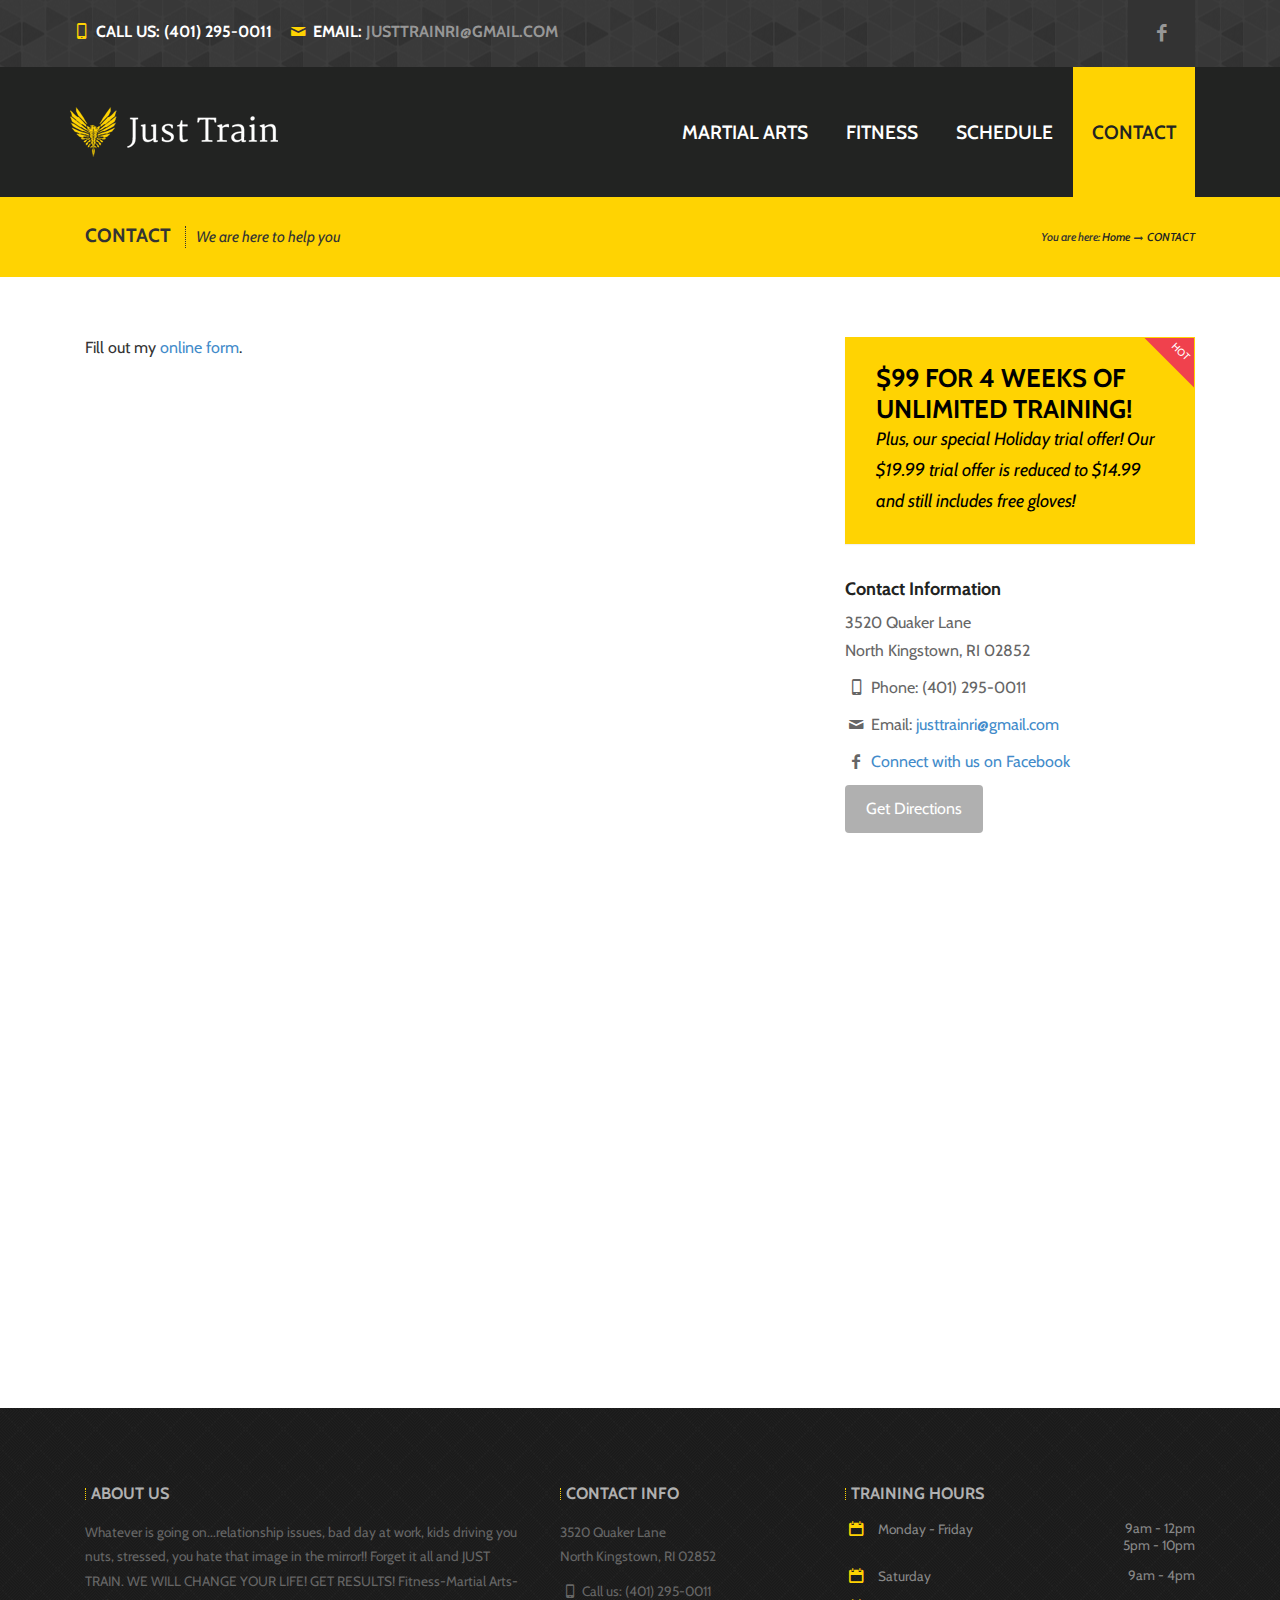
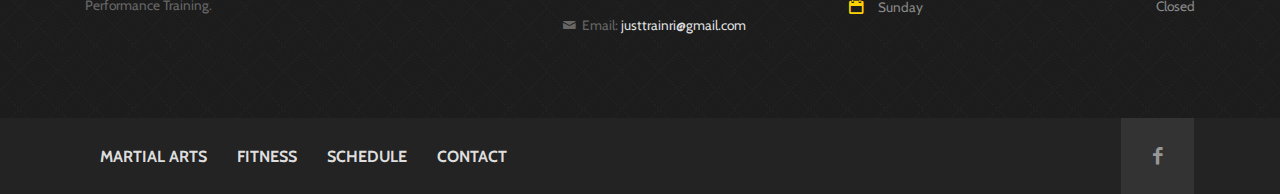
==== contact.html @ e399b59f "Initial static site" ====
<!DOCTYPE html>
<html>
<head>
	<!-- Define Charset -->
	<meta charset="utf-8">
	
	<!-- Page Title -->
	<title>Contact - Fitness Sport Center HTML</title>

	<!-- Responsive Metatag -->
	<meta name="viewport" content="width=device-width, initial-scale=1, maximum-scale=1" />
	   
	<!-- CSS -->
	<link rel="stylesheet" href="css/bootstrap.min.css"/>

    <!-- Adipoli -->
	<link rel="stylesheet" href="css/adipoli.css" />
    
    <!-- Font icons -->
    <link rel="stylesheet" href="css/fontello.css" >
    <!--[if IE 7]>
    <link rel="stylesheet" href="css/fontello-ie7.css" ><![endif]-->
		
	<link rel="stylesheet" href="css/styles.css" />
	<link rel="stylesheet" href="css/media-queries.css" />

	<!-- HTML5 shim, for IE6-8 support of HTML5 elements -->
	<!--[if lt IE 9]>
		<script src="http://html5shim.googlecode.com/svn/trunk/html5.js"></script>        
	<![endif]-->

	<!-- Media queries -->
	<!--[if lt IE 9]>
		<script src="http://css3-mediaqueries-js.googlecode.com/svn/trunk/css3-mediaqueries.js"></script>
	<![endif]-->
	
	<script>
	  (function(i,s,o,g,r,a,m){i['GoogleAnalyticsObject']=r;i[r]=i[r]||function(){
	  (i[r].q=i[r].q||[]).push(arguments)},i[r].l=1*new Date();a=s.createElement(o),
	  m=s.getElementsByTagName(o)[0];a.async=1;a.src=g;m.parentNode.insertBefore(a,m)
	  })(window,document,'script','//www.google-analytics.com/analytics.js','ga');
	
	  ga('create', 'UA-46651917-1', 'justtrainri.com');
	  ga('send', 'pageview');
	
	</script>
</head>

<body>
	<header>
		<!-- begin Top Bar -->
		<div class="topbar hidden-xs" >
		<div class="container">
			<div class="row">
				<div class="col-sm-10">
					<i class="icon-mobile"></i> Call us: (401) 295-0011 <i class="icon-mail"></i> Email: <a href="mailto:justtrainri@gmail.com">justtrainri@gmail.com</a>						
				</div>
				<div class="col-sm-2 hidden-xs">
					<ul class="social">
						<li><a href="https://www.facebook.com/justtrainri" class="facebook" target="_blank"><i class="icon-facebook"></i></a></li>
					</ul>
				</div>
			</div>

		</div>
		</div>
		<!-- end Top Bar -->

		<!-- begin NavBar -->
		<nav class="navbar" role="navigation">
		<div class="container">
			<!-- Brand and toggle get grouped for better mobile display -->
			<div class="navbar-header">
				<button type="button" class="navbar-toggle" data-toggle="collapse" data-target=".navbar-collapse">
					<span class="sr-only">Toggle navigation</span>
					<span class="icon-bar"></span>
					<span class="icon-bar"></span>
					<span class="icon-bar"></span>
				</button>
				<a class="navbar-brand" href="index.html"><img src="img/logo.png" alt="logo"></a>
			</div>

			<!-- Collect the nav links, forms, and other content for toggling -->
			<div class="collapse navbar-collapse navbar-ex1-collapse">
				<ul class="nav navbar-nav">
					<li><a href="martialarts.html">Martial Arts</a></li>
					<li><a href="fitness.html">Fitness</a></li>
					<!--
					<li class="dropdown">
						<a href="trainers.html" class="dropdown-toggle" data-toggle="dropdown">Trainers</a>
						<ul class="dropdown-menu">
							<li><a href="chris.html">Chris Thompson</a></li>
							<li><a href="william.html">William Schultz</a></li>
							<li><a href="neil.html">Neil Brzoza</a></li>                            
						</ul>
					</li>
					-->					
					<li><a href="schedule.html">Schedule</a></li>
					<li class="active"><a href="contact.html">Contact</a></li>
				</ul>
			</div><!-- /.navbar-collapse -->
		</div>
		</nav>
		<!-- end NavBar -->

		<!-- begin Sub Bar -->
		<div class="subbar" >
		
		<div class="container">
			<div class="row">
				<div class="col-sm-7 title">
					Contact <em>We are here to help you </em>
				</div>
				<div class="col-sm-5 hidden-xs breadcrumbs">
					You are here: <a href="index.html">Home</a> <i class="icon-right-thin"></i> <a href="contact.html">Contact</a>
				</div>
			</div>
		</div>
		
		
		</div>
		<!-- end Sub Bar -->
	</header>
	
	
	
	<section id="contacts">

		

		<div class="container">		
			<div class="row">
				<article>					
				
					<div class="col-sm-12 col-md-8" >
						<div id="wufoo-z1vzv9sv1nee15k">Fill out my <a href="https://justtrainri.wufoo.com/forms/z1vzv9sv1nee15k">online form</a>.</div>
						<script type="text/javascript">var z1vzv9sv1nee15k;(function(d, t) {
							var s = d.createElement(t), options = {
							'userName':'justtrainri', 
							'formHash':'z1vzv9sv1nee15k', 
							'autoResize':true,
							'height':'770',
							'async':true,
							'host':'wufoo.com',
							'header':'show', 
							'ssl':true};
							s.src = ('https:' == d.location.protocol ? 'https://' : 'http://') + 'wufoo.com/scripts/embed/form.js';
							s.onload = s.onreadystatechange = function() {
							var rs = this.readyState; if (rs) if (rs != 'complete') if (rs != 'loaded') return;
							try { z1vzv9sv1nee15k = new WufooForm();z1vzv9sv1nee15k.initialize(options);z1vzv9sv1nee15k.display(); } catch (e) {}};
							var scr = d.getElementsByTagName(t)[0], par = scr.parentNode; par.insertBefore(s, scr);
							})(document, 'script');
						</script>
				
					</div>
				
					<div class="col-sm-6 col-md-4 col-contact">
						<div class="panel panel-yellow">
						     <div class="panel-heading">
						     	$99 FOR 4 WEEKS OF UNLIMITED TRAINING!
						     	<span>Plus, our special Holiday trial offer! Our $19.99 trial offer is reduced to $14.99 and still includes free gloves!</span>
						     	<div class="corner">
						     		<div class="ribbon hot">Hot</div>
						     	</div>
						     </div>
						</div>
						
						<h4>Contact Information</h4>
						<p>3520 Quaker Lane<br />North Kingstown, RI 02852</p>
						<p><i class="icon-mobile"></i> Phone: (401) 295-0011</p>
						<p><i class="icon-mail"></i> Email: <a href="mailto:justtrainri@gmail.com">justtrainri@gmail.com</a></p>
						<p><i class="icon-facebook"></i> <a href="https://www.facebook.com/justtrainri" target="_blank">Connect with us on Facebook</a></p>
					
						<a class="btn" href="https://maps.google.com/maps?f=q&source=s_q&hl=en&geocode=&q=3520+Quaker+Lane,+North+Kingstown,+RI&aq=0&oq=3520+Quaker&sll=42.131758,-71.973146&sspn=0.316479,0.297318&vpsrc=0&ie=UTF8&hq=&hnear=3520+Quaker+Ln,+North+Kingstown,+Rhode+Island+02852&t=m&z=17" target="_blank">Get Directions</a>
					</div>				
					
				</article>
			</div>
		</div>
		
		<div id="map"></div>
	
	</section>

	
	<footer>
		
		<!-- begin middle Footer -->
		<div class="middlefoot">
		<div class="container">
			<div class="row">
				<div class="col-xs-12 col-sm-4 col-md-5 about">
					<h2>About Us</h2>
					<p>Whatever is going on...relationship issues, bad day at work, kids driving you nuts, stressed, you hate that image in the mirror!! Forget it all and JUST TRAIN. WE WILL CHANGE YOUR LIFE! GET RESULTS! Fitness-Martial Arts-Performance Training.</p>
				</div>
				<div class="col-xs-12 col-sm-4 col-md-3">
					<h2>Contact Info</h2>
					<p>3520 Quaker Lane <br>North Kingstown, RI 02852</p>
					<p><i class="icon-mobile"></i> Call us: (401) 295-0011</p>
					<p><i class="icon-mail"></i> Email: <a href="mailto:justtrainri@gmail.com">justtrainri@gmail.com</a></p>
				</div>
				<div class="col-xs-12 col-sm-4 col-md-4">
					<h2>Training Hours</h2>
					<ul>
						<li class="nomrg"><i class="icon-calendar"></i>Monday - Friday <span class="pull-right">9am - 12pm</span></li>
						<li><span class="pull-right">5pm - 10pm</span></li>
						<li><i class="icon-calendar"></i>Saturday <span class="pull-right">9am - 4pm</span></li>
						<li><i class="icon-calendar"></i>Sunday <span class="pull-right">Closed</span></li>
					</ul>
				</div>
			</div>

		</div>
		</div>
		<!-- end middle Footer -->

		<!-- begin bottom Footer -->
		<div class="bottomfoot">
		<div class="container">
			<div class="row">
				<div class="col-xs-12 col-sm-10 col-md-10">
					<ul class="nav navbar-nav">
					     <li><a href="martialarts.html">Martial Arts</a></li>
					     <li><a href="fitness.html">Fitness</a></li>					
					     <li><a href="schedule.html">Schedule</a></li>
					     <li><a href="contact.html">Contact</a></li>
					</ul>
				</div>
				<div class="col-xs-12 col-sm-2 col-md-2">
					<ul class="social">
						<li><a href="https://www.facebook.com/justtrainri" class="facebook" target="_blank"><i class="icon-facebook"></i></a></li>
					</ul>
				</div>
			</div>
		</div>
		</div>
		<!-- begin bottom Footer -->
	</footer>
	
    <a href="#" class="scrollup"><i class="icon-up-open"></i></a>      
    
    
	<!-- Javascript Files -->
    
		<!-- jQuery -->
		<script src="https://ajax.googleapis.com/ajax/libs/jquery/1.9.0/jquery.min.js"></script>
		<script>window.jQuery || document.write("<script src=\"js/jquery-1.9.1.min.js\">")</script>
        
        <!-- Respond.js media queries for IE8 -->
        <script src="js/respond.min.js"></script>
        
        <!-- Bootstrap-->
        <script src="js/bootstrap.min.js" ></script>
     
        <!-- Retina.js -->
        <script src="js/retina.js" ></script>
        
        <!-- Placeholder.js http://widgetulous.com/placeholderjs/ -->
        <script src="js/placeholder.js" ></script>
        <script>Placeholder.init();</script>
                        
        <!-- Gmaps -->
        <script src="http://maps.google.com/maps/api/js?sensor=true" ></script>
        <script src="js/gmaps.js" ></script>
            
        <!-- Custom site js-->
        <script src="js/script.js" ></script>
        
	<!-- End Javascript Files -->
    
    
    
</body>
</html>
---- css/fontello.css ----
@font-face {
  font-family: 'fontello';
  src: url('../font/fontello.eot?24671060');
  src: url('../font/fontello.eot?24671060#iefix') format('embedded-opentype'),
       url('../font/fontello.woff?24671060') format('woff'),
       url('../font/fontello.ttf?24671060') format('truetype'),
       url('../font/fontello.svg?24671060#fontello') format('svg');
  font-weight: normal;
  font-style: normal;
}
/* Chrome hack: SVG is rendered more smooth in Windozze. 100% magic, uncomment if you need it. */
/* Note, that will break hinting! In other OS-es font will be not as sharp as it could be */
/*
@media screen and (-webkit-min-device-pixel-ratio:0) {
  @font-face {
    font-family: 'fontello';
    src: url('../font/fontello.svg?24671060#fontello') format('svg');
  }
}
*/
 
 [class^="icon-"]:before, [class*=" icon-"]:before {
  font-family: "fontello";
  font-style: normal;
  font-weight: normal;
  speak: none;
 
  display: inline-block;
  text-decoration: inherit;
  width: 1em;
  margin-right: .2em;
  text-align: center;
  /* opacity: .8; */
 
  /* For safety - reset parent styles, that can break glyph codes*/
  font-variant: normal;
  text-transform: none;
     
  /* fix buttons height, for twitter bootstrap */
  line-height: 1em;
 
  /* Animation center compensation - margins should be symmetric */
  /* remove if not needed */
  margin-left: .2em;
 
  /* you can be more comfortable with increased icons size */
  /* font-size: 120%; */
 
  /* Uncomment for 3D effect */
  /* text-shadow: 1px 1px 1px rgba(127, 127, 127, 0.3); */
}
 
.icon-plus:before { content: '\e816'; } /* '' */
.icon-minus:before { content: '\e819'; } /* '' */
.icon-info:before { content: '\e81e'; } /* '' */
.icon-left-thin:before { content: '\e88c'; } /* '' */
.icon-up-thin:before { content: '\e88e'; } /* '' */
.icon-right-thin:before { content: '\e88d'; } /* '' */
.icon-down-thin:before { content: '\e88b'; } /* '' */
.icon-level-up:before { content: '\e893'; } /* '' */
.icon-level-down:before { content: '\e892'; } /* '' */
.icon-switch:before { content: '\e896'; } /* '' */
.icon-infinity:before { content: '\e8cb'; } /* '' */
.icon-plus-squared:before { content: '\e818'; } /* '' */
.icon-minus-squared:before { content: '\e81b'; } /* '' */
.icon-home:before { content: '\e821'; } /* '' */
.icon-keyboard:before { content: '\e83a'; } /* '' */
.icon-erase:before { content: '\e90a'; } /* '' */
.icon-pause:before { content: '\e89f'; } /* '' */
.icon-fast-forward:before { content: '\e89c'; } /* '' */
.icon-fast-backward:before { content: '\e89d'; } /* '' */
.icon-to-end:before { content: '\e89a'; } /* '' */
.icon-to-start:before { content: '\e89b'; } /* '' */
.icon-hourglass:before { content: '\e862'; } /* '' */
.icon-stop:before { content: '\e898'; } /* '' */
.icon-up-dir:before { content: '\e886'; } /* '' */
.icon-play:before { content: '\e897'; } /* '' */
.icon-right-dir:before { content: '\e885'; } /* '' */
.icon-down-dir:before { content: '\e883'; } /* '' */
.icon-left-dir:before { content: '\e884'; } /* '' */
.icon-adjust:before { content: '\e867'; } /* '' */
.icon-cloud:before { content: '\e8ef'; } /* '' */
.icon-star:before { content: '\e808'; } /* '' */
.icon-star-empty:before { content: '\e809'; } /* '' */
.icon-cup:before { content: '\e846'; } /* '' */
.icon-menu:before { content: '\e811'; } /* '' */
.icon-moon:before { content: '\e8ac'; } /* '' */
.icon-heart-empty:before { content: '\e807'; } /* '' */
.icon-heart:before { content: '\e806'; } /* '' */
.icon-note:before { content: '\e800'; } /* '' */
.icon-note-beamed:before { content: '\e801'; } /* '' */
.icon-layout:before { content: '\e810'; } /* '' */
.icon-flag:before { content: '\e82a'; } /* '' */
.icon-tools:before { content: '\e856'; } /* '' */
.icon-cog:before { content: '\e855'; } /* '' */
.icon-attention:before { content: '\e83e'; } /* '' */
.icon-flash:before { content: '\e8a1'; } /* '' */
.icon-record:before { content: '\e899'; } /* '' */
.icon-cloud-thunder:before { content: '\e8d4'; } /* '' */
.icon-tape:before { content: '\e8a2'; } /* '' */
.icon-flight:before { content: '\e8af'; } /* '' */
.icon-mail:before { content: '\e805'; } /* '' */
.icon-pencil:before { content: '\e836'; } /* '' */
.icon-feather:before { content: '\e837'; } /* '' */
.icon-check:before { content: '\e812'; } /* '' */
.icon-cancel:before { content: '\e813'; } /* '' */
.icon-cancel-circled:before { content: '\e814'; } /* '' */
.icon-cancel-squared:before { content: '\e815'; } /* '' */
.icon-help:before { content: '\e81c'; } /* '' */
.icon-quote:before { content: '\e833'; } /* '' */
.icon-plus-circled:before { content: '\e817'; } /* '' */
.icon-minus-circled:before { content: '\e81a'; } /* '' */
.icon-right:before { content: '\e881'; } /* '' */
.icon-direction:before { content: '\e844'; } /* '' */
.icon-forward:before { content: '\e832'; } /* '' */
.icon-ccw:before { content: '\e88f'; } /* '' */
.icon-cw:before { content: '\e890'; } /* '' */
.icon-left:before { content: '\e880'; } /* '' */
.icon-up:before { content: '\e882'; } /* '' */
.icon-down:before { content: '\e87f'; } /* '' */
.icon-list-add:before { content: '\e8e0'; } /* '' */
.icon-list:before { content: '\e8e1'; } /* '' */
.icon-left-bold:before { content: '\e888'; } /* '' */
.icon-right-bold:before { content: '\e889'; } /* '' */
.icon-up-bold:before { content: '\e88a'; } /* '' */
.icon-down-bold:before { content: '\e887'; } /* '' */
.icon-user-add:before { content: '\e80c'; } /* '' */
.icon-help-circled:before { content: '\e81d'; } /* '' */
.icon-info-circled:before { content: '\e81f'; } /* '' */
.icon-eye:before { content: '\e826'; } /* '' */
.icon-tag:before { content: '\e827'; } /* '' */
.icon-upload-cloud:before { content: '\e82f'; } /* '' */
.icon-reply:before { content: '\e830'; } /* '' */
.icon-reply-all:before { content: '\e831'; } /* '' */
.icon-code:before { content: '\e834'; } /* '' */
.icon-export:before { content: '\e835'; } /* '' */
.icon-print:before { content: '\e838'; } /* '' */
.icon-retweet:before { content: '\e839'; } /* '' */
.icon-comment:before { content: '\e83b'; } /* '' */
.icon-chat:before { content: '\e83c'; } /* '' */
.icon-vcard:before { content: '\e840'; } /* '' */
.icon-address:before { content: '\e841'; } /* '' */
.icon-location:before { content: '\e842'; } /* '' */
.icon-map:before { content: '\e843'; } /* '' */
.icon-compass:before { content: '\e845'; } /* '' */
.icon-trash:before { content: '\e847'; } /* '' */
.icon-doc:before { content: '\e848'; } /* '' */
.icon-doc-text-inv:before { content: '\e84c'; } /* '' */
.icon-docs:before { content: '\e849'; } /* '' */
.icon-doc-landscape:before { content: '\e84a'; } /* '' */
.icon-archive:before { content: '\e851'; } /* '' */
.icon-rss:before { content: '\e854'; } /* '' */
.icon-share:before { content: '\e857'; } /* '' */
.icon-basket:before { content: '\e859'; } /* '' */
.icon-shareable:before { content: '\e858'; } /* '' */
.icon-login:before { content: '\e85c'; } /* '' */
.icon-logout:before { content: '\e85d'; } /* '' */
.icon-volume:before { content: '\e863'; } /* '' */
.icon-resize-full:before { content: '\e869'; } /* '' */
.icon-resize-small:before { content: '\e86a'; } /* '' */
.icon-popup:before { content: '\e86b'; } /* '' */
.icon-publish:before { content: '\e86c'; } /* '' */
.icon-window:before { content: '\e86d'; } /* '' */
.icon-arrow-combo:before { content: '\e86e'; } /* '' */
.icon-chart-pie:before { content: '\e90e'; } /* '' */
.icon-language:before { content: '\e8b0'; } /* '' */
.icon-air:before { content: '\e8d7'; } /* '' */
.icon-database:before { content: '\e8f6'; } /* '' */
.icon-drive:before { content: '\e8c8'; } /* '' */
.icon-bucket:before { content: '\e8e8'; } /* '' */
.icon-thermometer:before { content: '\e8cc'; } /* '' */
.icon-down-circled:before { content: '\e86f'; } /* '' */
.icon-left-circled:before { content: '\e870'; } /* '' */
.icon-right-circled:before { content: '\e871'; } /* '' */
.icon-up-circled:before { content: '\e872'; } /* '' */
.icon-down-open:before { content: '\e873'; } /* '' */
.icon-left-open:before { content: '\e874'; } /* '' */
.icon-right-open:before { content: '\e875'; } /* '' */
.icon-up-open:before { content: '\e876'; } /* '' */
.icon-down-open-mini:before { content: '\e877'; } /* '' */
.icon-left-open-mini:before { content: '\e878'; } /* '' */
.icon-right-open-mini:before { content: '\e879'; } /* '' */
.icon-up-open-mini:before { content: '\e87a'; } /* '' */
.icon-down-open-big:before { content: '\e87b'; } /* '' */
.icon-left-open-big:before { content: '\e87c'; } /* '' */
.icon-right-open-big:before { content: '\e87d'; } /* '' */
.icon-up-open-big:before { content: '\e87e'; } /* '' */
.icon-progress-0:before { content: '\e89e'; } /* '' */
.icon-progress-1:before { content: '\e8a0'; } /* '' */
.icon-progress-2:before { content: '\e8ad'; } /* '' */
.icon-progress-3:before { content: '\e8ae'; } /* '' */
.icon-back-in-time:before { content: '\e8ec'; } /* '' */
.icon-network:before { content: '\e8eb'; } /* '' */
.icon-inbox:before { content: '\e8ed'; } /* '' */
.icon-install:before { content: '\e90f'; } /* '' */
.icon-lifebuoy:before { content: '\e8df'; } /* '' */
.icon-mouse:before { content: '\e8db'; } /* '' */
.icon-dot:before { content: '\e8c1'; } /* '' */
.icon-dot-2:before { content: '\e8ff'; } /* '' */
.icon-dot-3:before { content: '\e901'; } /* '' */
.icon-suitcase:before { content: '\e8bf'; } /* '' */
.icon-flow-cascade:before { content: '\e8f4'; } /* '' */
.icon-flow-branch:before { content: '\e8d2'; } /* '' */
.icon-flow-tree:before { content: '\e917'; } /* '' */
.icon-flow-line:before { content: '\e918'; } /* '' */
.icon-flow-parallel:before { content: '\e8a3'; } /* '' */
.icon-brush:before { content: '\e906'; } /* '' */
.icon-paper-plane:before { content: '\e8b9'; } /* '' */
.icon-magnet:before { content: '\e8c9'; } /* '' */
.icon-traffic-cone:before { content: '\e8b7'; } /* '' */
.icon-cc:before { content: '\e8dd'; } /* '' */
.icon-cc-by:before { content: '\e8d6'; } /* '' */
.icon-cc-nc:before { content: '\e8bd'; } /* '' */
.icon-cc-nc-eu:before { content: '\e8f7'; } /* '' */
.icon-cc-nc-jp:before { content: '\e8fd'; } /* '' */
.icon-cc-sa:before { content: '\e8c3'; } /* '' */
.icon-cc-nd:before { content: '\e8ea'; } /* '' */
.icon-cc-pd:before { content: '\e8c7'; } /* '' */
.icon-cc-zero:before { content: '\e8f5'; } /* '' */
.icon-cc-share:before { content: '\e909'; } /* '' */
.icon-cc-remix:before { content: '\e8cd'; } /* '' */
.icon-github:before { content: '\e8ee'; } /* '' */
.icon-github-circled:before { content: '\e8d1'; } /* '' */
.icon-flickr:before { content: '\e8f3'; } /* '' */
.icon-flickr-circled:before { content: '\e916'; } /* '' */
.icon-vimeo:before { content: '\e919'; } /* '' */
.icon-vimeo-circled:before { content: '\e8a4'; } /* '' */
.icon-twitter:before { content: '\e8a9'; } /* '' */
.icon-twitter-circled:before { content: '\e8b1'; } /* '' */
.icon-facebook:before { content: '\e8b6'; } /* '' */
.icon-facebook-circled:before { content: '\e8d5'; } /* '' */
.icon-facebook-squared:before { content: '\e8bc'; } /* '' */
.icon-gplus:before { content: '\e8f9'; } /* '' */
.icon-gplus-circled:before { content: '\e8fa'; } /* '' */
.icon-pinterest:before { content: '\e8fc'; } /* '' */
.icon-pinterest-circled:before { content: '\e8c4'; } /* '' */
.icon-tumblr:before { content: '\e8c6'; } /* '' */
.icon-tumblr-circled:before { content: '\e902'; } /* '' */
.icon-linkedin:before { content: '\e905'; } /* '' */
.icon-linkedin-circled:before { content: '\e908'; } /* '' */
.icon-dribbble:before { content: '\e8ce'; } /* '' */
.icon-dribbble-circled:before { content: '\e8d0'; } /* '' */
.icon-stumbleupon:before { content: '\e90d'; } /* '' */
.icon-stumbleupon-circled:before { content: '\e912'; } /* '' */
.icon-lastfm:before { content: '\e915'; } /* '' */
.icon-lastfm-circled:before { content: '\e91a'; } /* '' */
.icon-rdio:before { content: '\e8a5'; } /* '' */
.icon-rdio-circled:before { content: '\e8a8'; } /* '' */
.icon-spotify:before { content: '\e8b2'; } /* '' */
.icon-spotify-circled:before { content: '\e8b5'; } /* '' */
.icon-qq:before { content: '\e8bb'; } /* '' */
.icon-instagram:before { content: '\e8e4'; } /* '' */
.icon-dropbox:before { content: '\e8f8'; } /* '' */
.icon-evernote:before { content: '\e8fb'; } /* '' */
.icon-flattr:before { content: '\e8e6'; } /* '' */
.icon-skype:before { content: '\e8c5'; } /* '' */
.icon-skype-circled:before { content: '\e8e7'; } /* '' */
.icon-renren:before { content: '\e903'; } /* '' */
.icon-sina-weibo:before { content: '\e904'; } /* '' */
.icon-paypal:before { content: '\e8e9'; } /* '' */
.icon-picasa:before { content: '\e8cf'; } /* '' */
.icon-soundcloud:before { content: '\e8f0'; } /* '' */
.icon-mixi:before { content: '\e90c'; } /* '' */
.icon-behance:before { content: '\e913'; } /* '' */
.icon-google-circles:before { content: '\e914'; } /* '' */
.icon-vkontakte:before { content: '\e8f1'; } /* '' */
.icon-smashing:before { content: '\e8a6'; } /* '' */
.icon-db-shape:before { content: '\e8b3'; } /* '' */
.icon-sweden:before { content: '\e8a7'; } /* '' */
.icon-logo-db:before { content: '\e8b4'; } /* '' */
.icon-picture:before { content: '\e80e'; } /* '' */
.icon-globe:before { content: '\e910'; } /* '' */
.icon-leaf:before { content: '\e8e3'; } /* '' */
.icon-graduation-cap:before { content: '\e8ab'; } /* '' */
.icon-mic:before { content: '\e85e'; } /* '' */
.icon-palette:before { content: '\e8e2'; } /* '' */
.icon-ticket:before { content: '\e8b8'; } /* '' */
.icon-video:before { content: '\e80d'; } /* '' */
.icon-target:before { content: '\e8ba'; } /* '' */
.icon-music:before { content: '\e802'; } /* '' */
.icon-trophy:before { content: '\e8d9'; } /* '' */
.icon-thumbs-up:before { content: '\e82b'; } /* '' */
.icon-thumbs-down:before { content: '\e82c'; } /* '' */
.icon-bag:before { content: '\e85a'; } /* '' */
.icon-user:before { content: '\e80a'; } /* '' */
.icon-users:before { content: '\e80b'; } /* '' */
.icon-lamp:before { content: '\e864'; } /* '' */
.icon-alert:before { content: '\e83f'; } /* '' */
.icon-water:before { content: '\e8de'; } /* '' */
.icon-droplet:before { content: '\e8dc'; } /* '' */
.icon-credit-card:before { content: '\e8be'; } /* '' */
.icon-monitor:before { content: '\e900'; } /* '' */
.icon-briefcase:before { content: '\e8d8'; } /* '' */
.icon-floppy:before { content: '\e8e5'; } /* '' */
.icon-cd:before { content: '\e8ca'; } /* '' */
.icon-folder:before { content: '\e850'; } /* '' */
.icon-doc-text:before { content: '\e84b'; } /* '' */
.icon-calendar:before { content: '\e85b'; } /* '' */
.icon-chart-line:before { content: '\e911'; } /* '' */
.icon-chart-bar:before { content: '\e8d3'; } /* '' */
.icon-clipboard:before { content: '\e8c2'; } /* '' */
.icon-attach:before { content: '\e823'; } /* '' */
.icon-bookmarks:before { content: '\e829'; } /* '' */
.icon-book:before { content: '\e84f'; } /* '' */
.icon-book-open:before { content: '\e84e'; } /* '' */
.icon-phone:before { content: '\e853'; } /* '' */
.icon-megaphone:before { content: '\e8fe'; } /* '' */
.icon-upload:before { content: '\e82e'; } /* '' */
.icon-download:before { content: '\e82d'; } /* '' */
.icon-box:before { content: '\e852'; } /* '' */
.icon-newspaper:before { content: '\e84d'; } /* '' */
.icon-mobile:before { content: '\e907'; } /* '' */
.icon-signal:before { content: '\e8da'; } /* '' */
.icon-camera:before { content: '\e80f'; } /* '' */
.icon-shuffle:before { content: '\e894'; } /* '' */
.icon-loop:before { content: '\e895'; } /* '' */
.icon-arrows-ccw:before { content: '\e891'; } /* '' */
.icon-light-down:before { content: '\e865'; } /* '' */
.icon-light-up:before { content: '\e866'; } /* '' */
.icon-mute:before { content: '\e85f'; } /* '' */
.icon-sound:before { content: '\e860'; } /* '' */
.icon-battery:before { content: '\e8c0'; } /* '' */
.icon-search:before { content: '\e803'; } /* '' */
.icon-key:before { content: '\e90b'; } /* '' */
.icon-lock:before { content: '\e824'; } /* '' */
.icon-lock-open:before { content: '\e825'; } /* '' */
.icon-bell:before { content: '\e83d'; } /* '' */
.icon-bookmark:before { content: '\e828'; } /* '' */
.icon-link:before { content: '\e822'; } /* '' */
.icon-back:before { content: '\e820'; } /* '' */
.icon-flashlight:before { content: '\e804'; } /* '' */
.icon-chart-area:before { content: '\e8f2'; } /* '' */
.icon-clock:before { content: '\e861'; } /* '' */
.icon-rocket:before { content: '\e8aa'; } /* '' */
.icon-block:before { content: '\e868'; } /* '' */
---- css/fontello-ie7.css ----
[class^="icon-"], [class*=" icon-"] {
  font-family: 'fontello';
  font-style: normal;
  font-weight: normal;
 
  /* fix buttons height */
  line-height: 1em;
 
  /* you can be more comfortable with increased icons size */
  /* font-size: 120%; */
}
 
.icon-plus { *zoom: expression( this.runtimeStyle['zoom'] = '1', this.innerHTML = '&#xe816;&nbsp;'); }
.icon-minus { *zoom: expression( this.runtimeStyle['zoom'] = '1', this.innerHTML = '&#xe819;&nbsp;'); }
.icon-info { *zoom: expression( this.runtimeStyle['zoom'] = '1', this.innerHTML = '&#xe81e;&nbsp;'); }
.icon-left-thin { *zoom: expression( this.runtimeStyle['zoom'] = '1', this.innerHTML = '&#xe88c;&nbsp;'); }
.icon-up-thin { *zoom: expression( this.runtimeStyle['zoom'] = '1', this.innerHTML = '&#xe88e;&nbsp;'); }
.icon-right-thin { *zoom: expression( this.runtimeStyle['zoom'] = '1', this.innerHTML = '&#xe88d;&nbsp;'); }
.icon-down-thin { *zoom: expression( this.runtimeStyle['zoom'] = '1', this.innerHTML = '&#xe88b;&nbsp;'); }
.icon-level-up { *zoom: expression( this.runtimeStyle['zoom'] = '1', this.innerHTML = '&#xe893;&nbsp;'); }
.icon-level-down { *zoom: expression( this.runtimeStyle['zoom'] = '1', this.innerHTML = '&#xe892;&nbsp;'); }
.icon-switch { *zoom: expression( this.runtimeStyle['zoom'] = '1', this.innerHTML = '&#xe896;&nbsp;'); }
.icon-infinity { *zoom: expression( this.runtimeStyle['zoom'] = '1', this.innerHTML = '&#xe8cb;&nbsp;'); }
.icon-plus-squared { *zoom: expression( this.runtimeStyle['zoom'] = '1', this.innerHTML = '&#xe818;&nbsp;'); }
.icon-minus-squared { *zoom: expression( this.runtimeStyle['zoom'] = '1', this.innerHTML = '&#xe81b;&nbsp;'); }
.icon-home { *zoom: expression( this.runtimeStyle['zoom'] = '1', this.innerHTML = '&#xe821;&nbsp;'); }
.icon-keyboard { *zoom: expression( this.runtimeStyle['zoom'] = '1', this.innerHTML = '&#xe83a;&nbsp;'); }
.icon-erase { *zoom: expression( this.runtimeStyle['zoom'] = '1', this.innerHTML = '&#xe90a;&nbsp;'); }
.icon-pause { *zoom: expression( this.runtimeStyle['zoom'] = '1', this.innerHTML = '&#xe89f;&nbsp;'); }
.icon-fast-forward { *zoom: expression( this.runtimeStyle['zoom'] = '1', this.innerHTML = '&#xe89c;&nbsp;'); }
.icon-fast-backward { *zoom: expression( this.runtimeStyle['zoom'] = '1', this.innerHTML = '&#xe89d;&nbsp;'); }
.icon-to-end { *zoom: expression( this.runtimeStyle['zoom'] = '1', this.innerHTML = '&#xe89a;&nbsp;'); }
.icon-to-start { *zoom: expression( this.runtimeStyle['zoom'] = '1', this.innerHTML = '&#xe89b;&nbsp;'); }
.icon-hourglass { *zoom: expression( this.runtimeStyle['zoom'] = '1', this.innerHTML = '&#xe862;&nbsp;'); }
.icon-stop { *zoom: expression( this.runtimeStyle['zoom'] = '1', this.innerHTML = '&#xe898;&nbsp;'); }
.icon-up-dir { *zoom: expression( this.runtimeStyle['zoom'] = '1', this.innerHTML = '&#xe886;&nbsp;'); }
.icon-play { *zoom: expression( this.runtimeStyle['zoom'] = '1', this.innerHTML = '&#xe897;&nbsp;'); }
.icon-right-dir { *zoom: expression( this.runtimeStyle['zoom'] = '1', this.innerHTML = '&#xe885;&nbsp;'); }
.icon-down-dir { *zoom: expression( this.runtimeStyle['zoom'] = '1', this.innerHTML = '&#xe883;&nbsp;'); }
.icon-left-dir { *zoom: expression( this.runtimeStyle['zoom'] = '1', this.innerHTML = '&#xe884;&nbsp;'); }
.icon-adjust { *zoom: expression( this.runtimeStyle['zoom'] = '1', this.innerHTML = '&#xe867;&nbsp;'); }
.icon-cloud { *zoom: expression( this.runtimeStyle['zoom'] = '1', this.innerHTML = '&#xe8ef;&nbsp;'); }
.icon-star { *zoom: expression( this.runtimeStyle['zoom'] = '1', this.innerHTML = '&#xe808;&nbsp;'); }
.icon-star-empty { *zoom: expression( this.runtimeStyle['zoom'] = '1', this.innerHTML = '&#xe809;&nbsp;'); }
.icon-cup { *zoom: expression( this.runtimeStyle['zoom'] = '1', this.innerHTML = '&#xe846;&nbsp;'); }
.icon-menu { *zoom: expression( this.runtimeStyle['zoom'] = '1', this.innerHTML = '&#xe811;&nbsp;'); }
.icon-moon { *zoom: expression( this.runtimeStyle['zoom'] = '1', this.innerHTML = '&#xe8ac;&nbsp;'); }
.icon-heart-empty { *zoom: expression( this.runtimeStyle['zoom'] = '1', this.innerHTML = '&#xe807;&nbsp;'); }
.icon-heart { *zoom: expression( this.runtimeStyle['zoom'] = '1', this.innerHTML = '&#xe806;&nbsp;'); }
.icon-note { *zoom: expression( this.runtimeStyle['zoom'] = '1', this.innerHTML = '&#xe800;&nbsp;'); }
.icon-note-beamed { *zoom: expression( this.runtimeStyle['zoom'] = '1', this.innerHTML = '&#xe801;&nbsp;'); }
.icon-layout { *zoom: expression( this.runtimeStyle['zoom'] = '1', this.innerHTML = '&#xe810;&nbsp;'); }
.icon-flag { *zoom: expression( this.runtimeStyle['zoom'] = '1', this.innerHTML = '&#xe82a;&nbsp;'); }
.icon-tools { *zoom: expression( this.runtimeStyle['zoom'] = '1', this.innerHTML = '&#xe856;&nbsp;'); }
.icon-cog { *zoom: expression( this.runtimeStyle['zoom'] = '1', this.innerHTML = '&#xe855;&nbsp;'); }
.icon-attention { *zoom: expression( this.runtimeStyle['zoom'] = '1', this.innerHTML = '&#xe83e;&nbsp;'); }
.icon-flash { *zoom: expression( this.runtimeStyle['zoom'] = '1', this.innerHTML = '&#xe8a1;&nbsp;'); }
.icon-record { *zoom: expression( this.runtimeStyle['zoom'] = '1', this.innerHTML = '&#xe899;&nbsp;'); }
.icon-cloud-thunder { *zoom: expression( this.runtimeStyle['zoom'] = '1', this.innerHTML = '&#xe8d4;&nbsp;'); }
.icon-tape { *zoom: expression( this.runtimeStyle['zoom'] = '1', this.innerHTML = '&#xe8a2;&nbsp;'); }
.icon-flight { *zoom: expression( this.runtimeStyle['zoom'] = '1', this.innerHTML = '&#xe8af;&nbsp;'); }
.icon-mail { *zoom: expression( this.runtimeStyle['zoom'] = '1', this.innerHTML = '&#xe805;&nbsp;'); }
.icon-pencil { *zoom: expression( this.runtimeStyle['zoom'] = '1', this.innerHTML = '&#xe836;&nbsp;'); }
.icon-feather { *zoom: expression( this.runtimeStyle['zoom'] = '1', this.innerHTML = '&#xe837;&nbsp;'); }
.icon-check { *zoom: expression( this.runtimeStyle['zoom'] = '1', this.innerHTML = '&#xe812;&nbsp;'); }
.icon-cancel { *zoom: expression( this.runtimeStyle['zoom'] = '1', this.innerHTML = '&#xe813;&nbsp;'); }
.icon-cancel-circled { *zoom: expression( this.runtimeStyle['zoom'] = '1', this.innerHTML = '&#xe814;&nbsp;'); }
.icon-cancel-squared { *zoom: expression( this.runtimeStyle['zoom'] = '1', this.innerHTML = '&#xe815;&nbsp;'); }
.icon-help { *zoom: expression( this.runtimeStyle['zoom'] = '1', this.innerHTML = '&#xe81c;&nbsp;'); }
.icon-quote { *zoom: expression( this.runtimeStyle['zoom'] = '1', this.innerHTML = '&#xe833;&nbsp;'); }
.icon-plus-circled { *zoom: expression( this.runtimeStyle['zoom'] = '1', this.innerHTML = '&#xe817;&nbsp;'); }
.icon-minus-circled { *zoom: expression( this.runtimeStyle['zoom'] = '1', this.innerHTML = '&#xe81a;&nbsp;'); }
.icon-right { *zoom: expression( this.runtimeStyle['zoom'] = '1', this.innerHTML = '&#xe881;&nbsp;'); }
.icon-direction { *zoom: expression( this.runtimeStyle['zoom'] = '1', this.innerHTML = '&#xe844;&nbsp;'); }
.icon-forward { *zoom: expression( this.runtimeStyle['zoom'] = '1', this.innerHTML = '&#xe832;&nbsp;'); }
.icon-ccw { *zoom: expression( this.runtimeStyle['zoom'] = '1', this.innerHTML = '&#xe88f;&nbsp;'); }
.icon-cw { *zoom: expression( this.runtimeStyle['zoom'] = '1', this.innerHTML = '&#xe890;&nbsp;'); }
.icon-left { *zoom: expression( this.runtimeStyle['zoom'] = '1', this.innerHTML = '&#xe880;&nbsp;'); }
.icon-up { *zoom: expression( this.runtimeStyle['zoom'] = '1', this.innerHTML = '&#xe882;&nbsp;'); }
.icon-down { *zoom: expression( this.runtimeStyle['zoom'] = '1', this.innerHTML = '&#xe87f;&nbsp;'); }
.icon-list-add { *zoom: expression( this.runtimeStyle['zoom'] = '1', this.innerHTML = '&#xe8e0;&nbsp;'); }
.icon-list { *zoom: expression( this.runtimeStyle['zoom'] = '1', this.innerHTML = '&#xe8e1;&nbsp;'); }
.icon-left-bold { *zoom: expression( this.runtimeStyle['zoom'] = '1', this.innerHTML = '&#xe888;&nbsp;'); }
.icon-right-bold { *zoom: expression( this.runtimeStyle['zoom'] = '1', this.innerHTML = '&#xe889;&nbsp;'); }
.icon-up-bold { *zoom: expression( this.runtimeStyle['zoom'] = '1', this.innerHTML = '&#xe88a;&nbsp;'); }
.icon-down-bold { *zoom: expression( this.runtimeStyle['zoom'] = '1', this.innerHTML = '&#xe887;&nbsp;'); }
.icon-user-add { *zoom: expression( this.runtimeStyle['zoom'] = '1', this.innerHTML = '&#xe80c;&nbsp;'); }
.icon-help-circled { *zoom: expression( this.runtimeStyle['zoom'] = '1', this.innerHTML = '&#xe81d;&nbsp;'); }
.icon-info-circled { *zoom: expression( this.runtimeStyle['zoom'] = '1', this.innerHTML = '&#xe81f;&nbsp;'); }
.icon-eye { *zoom: expression( this.runtimeStyle['zoom'] = '1', this.innerHTML = '&#xe826;&nbsp;'); }
.icon-tag { *zoom: expression( this.runtimeStyle['zoom'] = '1', this.innerHTML = '&#xe827;&nbsp;'); }
.icon-upload-cloud { *zoom: expression( this.runtimeStyle['zoom'] = '1', this.innerHTML = '&#xe82f;&nbsp;'); }
.icon-reply { *zoom: expression( this.runtimeStyle['zoom'] = '1', this.innerHTML = '&#xe830;&nbsp;'); }
.icon-reply-all { *zoom: expression( this.runtimeStyle['zoom'] = '1', this.innerHTML = '&#xe831;&nbsp;'); }
.icon-code { *zoom: expression( this.runtimeStyle['zoom'] = '1', this.innerHTML = '&#xe834;&nbsp;'); }
.icon-export { *zoom: expression( this.runtimeStyle['zoom'] = '1', this.innerHTML = '&#xe835;&nbsp;'); }
.icon-print { *zoom: expression( this.runtimeStyle['zoom'] = '1', this.innerHTML = '&#xe838;&nbsp;'); }
.icon-retweet { *zoom: expression( this.runtimeStyle['zoom'] = '1', this.innerHTML = '&#xe839;&nbsp;'); }
.icon-comment { *zoom: expression( this.runtimeStyle['zoom'] = '1', this.innerHTML = '&#xe83b;&nbsp;'); }
.icon-chat { *zoom: expression( this.runtimeStyle['zoom'] = '1', this.innerHTML = '&#xe83c;&nbsp;'); }
.icon-vcard { *zoom: expression( this.runtimeStyle['zoom'] = '1', this.innerHTML = '&#xe840;&nbsp;'); }
.icon-address { *zoom: expression( this.runtimeStyle['zoom'] = '1', this.innerHTML = '&#xe841;&nbsp;'); }
.icon-location { *zoom: expression( this.runtimeStyle['zoom'] = '1', this.innerHTML = '&#xe842;&nbsp;'); }
.icon-map { *zoom: expression( this.runtimeStyle['zoom'] = '1', this.innerHTML = '&#xe843;&nbsp;'); }
.icon-compass { *zoom: expression( this.runtimeStyle['zoom'] = '1', this.innerHTML = '&#xe845;&nbsp;'); }
.icon-trash { *zoom: expression( this.runtimeStyle['zoom'] = '1', this.innerHTML = '&#xe847;&nbsp;'); }
.icon-doc { *zoom: expression( this.runtimeStyle['zoom'] = '1', this.innerHTML = '&#xe848;&nbsp;'); }
.icon-doc-text-inv { *zoom: expression( this.runtimeStyle['zoom'] = '1', this.innerHTML = '&#xe84c;&nbsp;'); }
.icon-docs { *zoom: expression( this.runtimeStyle['zoom'] = '1', this.innerHTML = '&#xe849;&nbsp;'); }
.icon-doc-landscape { *zoom: expression( this.runtimeStyle['zoom'] = '1', this.innerHTML = '&#xe84a;&nbsp;'); }
.icon-archive { *zoom: expression( this.runtimeStyle['zoom'] = '1', this.innerHTML = '&#xe851;&nbsp;'); }
.icon-rss { *zoom: expression( this.runtimeStyle['zoom'] = '1', this.innerHTML = '&#xe854;&nbsp;'); }
.icon-share { *zoom: expression( this.runtimeStyle['zoom'] = '1', this.innerHTML = '&#xe857;&nbsp;'); }
.icon-basket { *zoom: expression( this.runtimeStyle['zoom'] = '1', this.innerHTML = '&#xe859;&nbsp;'); }
.icon-shareable { *zoom: expression( this.runtimeStyle['zoom'] = '1', this.innerHTML = '&#xe858;&nbsp;'); }
.icon-login { *zoom: expression( this.runtimeStyle['zoom'] = '1', this.innerHTML = '&#xe85c;&nbsp;'); }
.icon-logout { *zoom: expression( this.runtimeStyle['zoom'] = '1', this.innerHTML = '&#xe85d;&nbsp;'); }
.icon-volume { *zoom: expression( this.runtimeStyle['zoom'] = '1', this.innerHTML = '&#xe863;&nbsp;'); }
.icon-resize-full { *zoom: expression( this.runtimeStyle['zoom'] = '1', this.innerHTML = '&#xe869;&nbsp;'); }
.icon-resize-small { *zoom: expression( this.runtimeStyle['zoom'] = '1', this.innerHTML = '&#xe86a;&nbsp;'); }
.icon-popup { *zoom: expression( this.runtimeStyle['zoom'] = '1', this.innerHTML = '&#xe86b;&nbsp;'); }
.icon-publish { *zoom: expression( this.runtimeStyle['zoom'] = '1', this.innerHTML = '&#xe86c;&nbsp;'); }
.icon-window { *zoom: expression( this.runtimeStyle['zoom'] = '1', this.innerHTML = '&#xe86d;&nbsp;'); }
.icon-arrow-combo { *zoom: expression( this.runtimeStyle['zoom'] = '1', this.innerHTML = '&#xe86e;&nbsp;'); }
.icon-chart-pie { *zoom: expression( this.runtimeStyle['zoom'] = '1', this.innerHTML = '&#xe90e;&nbsp;'); }
.icon-language { *zoom: expression( this.runtimeStyle['zoom'] = '1', this.innerHTML = '&#xe8b0;&nbsp;'); }
.icon-air { *zoom: expression( this.runtimeStyle['zoom'] = '1', this.innerHTML = '&#xe8d7;&nbsp;'); }
.icon-database { *zoom: expression( this.runtimeStyle['zoom'] = '1', this.innerHTML = '&#xe8f6;&nbsp;'); }
.icon-drive { *zoom: expression( this.runtimeStyle['zoom'] = '1', this.innerHTML = '&#xe8c8;&nbsp;'); }
.icon-bucket { *zoom: expression( this.runtimeStyle['zoom'] = '1', this.innerHTML = '&#xe8e8;&nbsp;'); }
.icon-thermometer { *zoom: expression( this.runtimeStyle['zoom'] = '1', this.innerHTML = '&#xe8cc;&nbsp;'); }
.icon-down-circled { *zoom: expression( this.runtimeStyle['zoom'] = '1', this.innerHTML = '&#xe86f;&nbsp;'); }
.icon-left-circled { *zoom: expression( this.runtimeStyle['zoom'] = '1', this.innerHTML = '&#xe870;&nbsp;'); }
.icon-right-circled { *zoom: expression( this.runtimeStyle['zoom'] = '1', this.innerHTML = '&#xe871;&nbsp;'); }
.icon-up-circled { *zoom: expression( this.runtimeStyle['zoom'] = '1', this.innerHTML = '&#xe872;&nbsp;'); }
.icon-down-open { *zoom: expression( this.runtimeStyle['zoom'] = '1', this.innerHTML = '&#xe873;&nbsp;'); }
.icon-left-open { *zoom: expression( this.runtimeStyle['zoom'] = '1', this.innerHTML = '&#xe874;&nbsp;'); }
.icon-right-open { *zoom: expression( this.runtimeStyle['zoom'] = '1', this.innerHTML = '&#xe875;&nbsp;'); }
.icon-up-open { *zoom: expression( this.runtimeStyle['zoom'] = '1', this.innerHTML = '&#xe876;&nbsp;'); }
.icon-down-open-mini { *zoom: expression( this.runtimeStyle['zoom'] = '1', this.innerHTML = '&#xe877;&nbsp;'); }
.icon-left-open-mini { *zoom: expression( this.runtimeStyle['zoom'] = '1', this.innerHTML = '&#xe878;&nbsp;'); }
.icon-right-open-mini { *zoom: expression( this.runtimeStyle['zoom'] = '1', this.innerHTML = '&#xe879;&nbsp;'); }
.icon-up-open-mini { *zoom: expression( this.runtimeStyle['zoom'] = '1', this.innerHTML = '&#xe87a;&nbsp;'); }
.icon-down-open-big { *zoom: expression( this.runtimeStyle['zoom'] = '1', this.innerHTML = '&#xe87b;&nbsp;'); }
.icon-left-open-big { *zoom: expression( this.runtimeStyle['zoom'] = '1', this.innerHTML = '&#xe87c;&nbsp;'); }
.icon-right-open-big { *zoom: expression( this.runtimeStyle['zoom'] = '1', this.innerHTML = '&#xe87d;&nbsp;'); }
.icon-up-open-big { *zoom: expression( this.runtimeStyle['zoom'] = '1', this.innerHTML = '&#xe87e;&nbsp;'); }
.icon-progress-0 { *zoom: expression( this.runtimeStyle['zoom'] = '1', this.innerHTML = '&#xe89e;&nbsp;'); }
.icon-progress-1 { *zoom: expression( this.runtimeStyle['zoom'] = '1', this.innerHTML = '&#xe8a0;&nbsp;'); }
.icon-progress-2 { *zoom: expression( this.runtimeStyle['zoom'] = '1', this.innerHTML = '&#xe8ad;&nbsp;'); }
.icon-progress-3 { *zoom: expression( this.runtimeStyle['zoom'] = '1', this.innerHTML = '&#xe8ae;&nbsp;'); }
.icon-back-in-time { *zoom: expression( this.runtimeStyle['zoom'] = '1', this.innerHTML = '&#xe8ec;&nbsp;'); }
.icon-network { *zoom: expression( this.runtimeStyle['zoom'] = '1', this.innerHTML = '&#xe8eb;&nbsp;'); }
.icon-inbox { *zoom: expression( this.runtimeStyle['zoom'] = '1', this.innerHTML = '&#xe8ed;&nbsp;'); }
.icon-install { *zoom: expression( this.runtimeStyle['zoom'] = '1', this.innerHTML = '&#xe90f;&nbsp;'); }
.icon-lifebuoy { *zoom: expression( this.runtimeStyle['zoom'] = '1', this.innerHTML = '&#xe8df;&nbsp;'); }
.icon-mouse { *zoom: expression( this.runtimeStyle['zoom'] = '1', this.innerHTML = '&#xe8db;&nbsp;'); }
.icon-dot { *zoom: expression( this.runtimeStyle['zoom'] = '1', this.innerHTML = '&#xe8c1;&nbsp;'); }
.icon-dot-2 { *zoom: expression( this.runtimeStyle['zoom'] = '1', this.innerHTML = '&#xe8ff;&nbsp;'); }
.icon-dot-3 { *zoom: expression( this.runtimeStyle['zoom'] = '1', this.innerHTML = '&#xe901;&nbsp;'); }
.icon-suitcase { *zoom: expression( this.runtimeStyle['zoom'] = '1', this.innerHTML = '&#xe8bf;&nbsp;'); }
.icon-flow-cascade { *zoom: expression( this.runtimeStyle['zoom'] = '1', this.innerHTML = '&#xe8f4;&nbsp;'); }
.icon-flow-branch { *zoom: expression( this.runtimeStyle['zoom'] = '1', this.innerHTML = '&#xe8d2;&nbsp;'); }
.icon-flow-tree { *zoom: expression( this.runtimeStyle['zoom'] = '1', this.innerHTML = '&#xe917;&nbsp;'); }
.icon-flow-line { *zoom: expression( this.runtimeStyle['zoom'] = '1', this.innerHTML = '&#xe918;&nbsp;'); }
.icon-flow-parallel { *zoom: expression( this.runtimeStyle['zoom'] = '1', this.innerHTML = '&#xe8a3;&nbsp;'); }
.icon-brush { *zoom: expression( this.runtimeStyle['zoom'] = '1', this.innerHTML = '&#xe906;&nbsp;'); }
.icon-paper-plane { *zoom: expression( this.runtimeStyle['zoom'] = '1', this.innerHTML = '&#xe8b9;&nbsp;'); }
.icon-magnet { *zoom: expression( this.runtimeStyle['zoom'] = '1', this.innerHTML = '&#xe8c9;&nbsp;'); }
.icon-traffic-cone { *zoom: expression( this.runtimeStyle['zoom'] = '1', this.innerHTML = '&#xe8b7;&nbsp;'); }
.icon-cc { *zoom: expression( this.runtimeStyle['zoom'] = '1', this.innerHTML = '&#xe8dd;&nbsp;'); }
.icon-cc-by { *zoom: expression( this.runtimeStyle['zoom'] = '1', this.innerHTML = '&#xe8d6;&nbsp;'); }
.icon-cc-nc { *zoom: expression( this.runtimeStyle['zoom'] = '1', this.innerHTML = '&#xe8bd;&nbsp;'); }
.icon-cc-nc-eu { *zoom: expression( this.runtimeStyle['zoom'] = '1', this.innerHTML = '&#xe8f7;&nbsp;'); }
.icon-cc-nc-jp { *zoom: expression( this.runtimeStyle['zoom'] = '1', this.innerHTML = '&#xe8fd;&nbsp;'); }
.icon-cc-sa { *zoom: expression( this.runtimeStyle['zoom'] = '1', this.innerHTML = '&#xe8c3;&nbsp;'); }
.icon-cc-nd { *zoom: expression( this.runtimeStyle['zoom'] = '1', this.innerHTML = '&#xe8ea;&nbsp;'); }
.icon-cc-pd { *zoom: expression( this.runtimeStyle['zoom'] = '1', this.innerHTML = '&#xe8c7;&nbsp;'); }
.icon-cc-zero { *zoom: expression( this.runtimeStyle['zoom'] = '1', this.innerHTML = '&#xe8f5;&nbsp;'); }
.icon-cc-share { *zoom: expression( this.runtimeStyle['zoom'] = '1', this.innerHTML = '&#xe909;&nbsp;'); }
.icon-cc-remix { *zoom: expression( this.runtimeStyle['zoom'] = '1', this.innerHTML = '&#xe8cd;&nbsp;'); }
.icon-github { *zoom: expression( this.runtimeStyle['zoom'] = '1', this.innerHTML = '&#xe8ee;&nbsp;'); }
.icon-github-circled { *zoom: expression( this.runtimeStyle['zoom'] = '1', this.innerHTML = '&#xe8d1;&nbsp;'); }
.icon-flickr { *zoom: expression( this.runtimeStyle['zoom'] = '1', this.innerHTML = '&#xe8f3;&nbsp;'); }
.icon-flickr-circled { *zoom: expression( this.runtimeStyle['zoom'] = '1', this.innerHTML = '&#xe916;&nbsp;'); }
.icon-vimeo { *zoom: expression( this.runtimeStyle['zoom'] = '1', this.innerHTML = '&#xe919;&nbsp;'); }
.icon-vimeo-circled { *zoom: expression( this.runtimeStyle['zoom'] = '1', this.innerHTML = '&#xe8a4;&nbsp;'); }
.icon-twitter { *zoom: expression( this.runtimeStyle['zoom'] = '1', this.innerHTML = '&#xe8a9;&nbsp;'); }
.icon-twitter-circled { *zoom: expression( this.runtimeStyle['zoom'] = '1', this.innerHTML = '&#xe8b1;&nbsp;'); }
.icon-facebook { *zoom: expression( this.runtimeStyle['zoom'] = '1', this.innerHTML = '&#xe8b6;&nbsp;'); }
.icon-facebook-circled { *zoom: expression( this.runtimeStyle['zoom'] = '1', this.innerHTML = '&#xe8d5;&nbsp;'); }
.icon-facebook-squared { *zoom: expression( this.runtimeStyle['zoom'] = '1', this.innerHTML = '&#xe8bc;&nbsp;'); }
.icon-gplus { *zoom: expression( this.runtimeStyle['zoom'] = '1', this.innerHTML = '&#xe8f9;&nbsp;'); }
.icon-gplus-circled { *zoom: expression( this.runtimeStyle['zoom'] = '1', this.innerHTML = '&#xe8fa;&nbsp;'); }
.icon-pinterest { *zoom: expression( this.runtimeStyle['zoom'] = '1', this.innerHTML = '&#xe8fc;&nbsp;'); }
.icon-pinterest-circled { *zoom: expression( this.runtimeStyle['zoom'] = '1', this.innerHTML = '&#xe8c4;&nbsp;'); }
.icon-tumblr { *zoom: expression( this.runtimeStyle['zoom'] = '1', this.innerHTML = '&#xe8c6;&nbsp;'); }
.icon-tumblr-circled { *zoom: expression( this.runtimeStyle['zoom'] = '1', this.innerHTML = '&#xe902;&nbsp;'); }
.icon-linkedin { *zoom: expression( this.runtimeStyle['zoom'] = '1', this.innerHTML = '&#xe905;&nbsp;'); }
.icon-linkedin-circled { *zoom: expression( this.runtimeStyle['zoom'] = '1', this.innerHTML = '&#xe908;&nbsp;'); }
.icon-dribbble { *zoom: expression( this.runtimeStyle['zoom'] = '1', this.innerHTML = '&#xe8ce;&nbsp;'); }
.icon-dribbble-circled { *zoom: expression( this.runtimeStyle['zoom'] = '1', this.innerHTML = '&#xe8d0;&nbsp;'); }
.icon-stumbleupon { *zoom: expression( this.runtimeStyle['zoom'] = '1', this.innerHTML = '&#xe90d;&nbsp;'); }
.icon-stumbleupon-circled { *zoom: expression( this.runtimeStyle['zoom'] = '1', this.innerHTML = '&#xe912;&nbsp;'); }
.icon-lastfm { *zoom: expression( this.runtimeStyle['zoom'] = '1', this.innerHTML = '&#xe915;&nbsp;'); }
.icon-lastfm-circled { *zoom: expression( this.runtimeStyle['zoom'] = '1', this.innerHTML = '&#xe91a;&nbsp;'); }
.icon-rdio { *zoom: expression( this.runtimeStyle['zoom'] = '1', this.innerHTML = '&#xe8a5;&nbsp;'); }
.icon-rdio-circled { *zoom: expression( this.runtimeStyle['zoom'] = '1', this.innerHTML = '&#xe8a8;&nbsp;'); }
.icon-spotify { *zoom: expression( this.runtimeStyle['zoom'] = '1', this.innerHTML = '&#xe8b2;&nbsp;'); }
.icon-spotify-circled { *zoom: expression( this.runtimeStyle['zoom'] = '1', this.innerHTML = '&#xe8b5;&nbsp;'); }
.icon-qq { *zoom: expression( this.runtimeStyle['zoom'] = '1', this.innerHTML = '&#xe8bb;&nbsp;'); }
.icon-instagram { *zoom: expression( this.runtimeStyle['zoom'] = '1', this.innerHTML = '&#xe8e4;&nbsp;'); }
.icon-dropbox { *zoom: expression( this.runtimeStyle['zoom'] = '1', this.innerHTML = '&#xe8f8;&nbsp;'); }
.icon-evernote { *zoom: expression( this.runtimeStyle['zoom'] = '1', this.innerHTML = '&#xe8fb;&nbsp;'); }
.icon-flattr { *zoom: expression( this.runtimeStyle['zoom'] = '1', this.innerHTML = '&#xe8e6;&nbsp;'); }
.icon-skype { *zoom: expression( this.runtimeStyle['zoom'] = '1', this.innerHTML = '&#xe8c5;&nbsp;'); }
.icon-skype-circled { *zoom: expression( this.runtimeStyle['zoom'] = '1', this.innerHTML = '&#xe8e7;&nbsp;'); }
.icon-renren { *zoom: expression( this.runtimeStyle['zoom'] = '1', this.innerHTML = '&#xe903;&nbsp;'); }
.icon-sina-weibo { *zoom: expression( this.runtimeStyle['zoom'] = '1', this.innerHTML = '&#xe904;&nbsp;'); }
.icon-paypal { *zoom: expression( this.runtimeStyle['zoom'] = '1', this.innerHTML = '&#xe8e9;&nbsp;'); }
.icon-picasa { *zoom: expression( this.runtimeStyle['zoom'] = '1', this.innerHTML = '&#xe8cf;&nbsp;'); }
.icon-soundcloud { *zoom: expression( this.runtimeStyle['zoom'] = '1', this.innerHTML = '&#xe8f0;&nbsp;'); }
.icon-mixi { *zoom: expression( this.runtimeStyle['zoom'] = '1', this.innerHTML = '&#xe90c;&nbsp;'); }
.icon-behance { *zoom: expression( this.runtimeStyle['zoom'] = '1', this.innerHTML = '&#xe913;&nbsp;'); }
.icon-google-circles { *zoom: expression( this.runtimeStyle['zoom'] = '1', this.innerHTML = '&#xe914;&nbsp;'); }
.icon-vkontakte { *zoom: expression( this.runtimeStyle['zoom'] = '1', this.innerHTML = '&#xe8f1;&nbsp;'); }
.icon-smashing { *zoom: expression( this.runtimeStyle['zoom'] = '1', this.innerHTML = '&#xe8a6;&nbsp;'); }
.icon-db-shape { *zoom: expression( this.runtimeStyle['zoom'] = '1', this.innerHTML = '&#xe8b3;&nbsp;'); }
.icon-sweden { *zoom: expression( this.runtimeStyle['zoom'] = '1', this.innerHTML = '&#xe8a7;&nbsp;'); }
.icon-logo-db { *zoom: expression( this.runtimeStyle['zoom'] = '1', this.innerHTML = '&#xe8b4;&nbsp;'); }
.icon-picture { *zoom: expression( this.runtimeStyle['zoom'] = '1', this.innerHTML = '&#xe80e;&nbsp;'); }
.icon-globe { *zoom: expression( this.runtimeStyle['zoom'] = '1', this.innerHTML = '&#xe910;&nbsp;'); }
.icon-leaf { *zoom: expression( this.runtimeStyle['zoom'] = '1', this.innerHTML = '&#xe8e3;&nbsp;'); }
.icon-graduation-cap { *zoom: expression( this.runtimeStyle['zoom'] = '1', this.innerHTML = '&#xe8ab;&nbsp;'); }
.icon-mic { *zoom: expression( this.runtimeStyle['zoom'] = '1', this.innerHTML = '&#xe85e;&nbsp;'); }
.icon-palette { *zoom: expression( this.runtimeStyle['zoom'] = '1', this.innerHTML = '&#xe8e2;&nbsp;'); }
.icon-ticket { *zoom: expression( this.runtimeStyle['zoom'] = '1', this.innerHTML = '&#xe8b8;&nbsp;'); }
.icon-video { *zoom: expression( this.runtimeStyle['zoom'] = '1', this.innerHTML = '&#xe80d;&nbsp;'); }
.icon-target { *zoom: expression( this.runtimeStyle['zoom'] = '1', this.innerHTML = '&#xe8ba;&nbsp;'); }
.icon-music { *zoom: expression( this.runtimeStyle['zoom'] = '1', this.innerHTML = '&#xe802;&nbsp;'); }
.icon-trophy { *zoom: expression( this.runtimeStyle['zoom'] = '1', this.innerHTML = '&#xe8d9;&nbsp;'); }
.icon-thumbs-up { *zoom: expression( this.runtimeStyle['zoom'] = '1', this.innerHTML = '&#xe82b;&nbsp;'); }
.icon-thumbs-down { *zoom: expression( this.runtimeStyle['zoom'] = '1', this.innerHTML = '&#xe82c;&nbsp;'); }
.icon-bag { *zoom: expression( this.runtimeStyle['zoom'] = '1', this.innerHTML = '&#xe85a;&nbsp;'); }
.icon-user { *zoom: expression( this.runtimeStyle['zoom'] = '1', this.innerHTML = '&#xe80a;&nbsp;'); }
.icon-users { *zoom: expression( this.runtimeStyle['zoom'] = '1', this.innerHTML = '&#xe80b;&nbsp;'); }
.icon-lamp { *zoom: expression( this.runtimeStyle['zoom'] = '1', this.innerHTML = '&#xe864;&nbsp;'); }
.icon-alert { *zoom: expression( this.runtimeStyle['zoom'] = '1', this.innerHTML = '&#xe83f;&nbsp;'); }
.icon-water { *zoom: expression( this.runtimeStyle['zoom'] = '1', this.innerHTML = '&#xe8de;&nbsp;'); }
.icon-droplet { *zoom: expression( this.runtimeStyle['zoom'] = '1', this.innerHTML = '&#xe8dc;&nbsp;'); }
.icon-credit-card { *zoom: expression( this.runtimeStyle['zoom'] = '1', this.innerHTML = '&#xe8be;&nbsp;'); }
.icon-monitor { *zoom: expression( this.runtimeStyle['zoom'] = '1', this.innerHTML = '&#xe900;&nbsp;'); }
.icon-briefcase { *zoom: expression( this.runtimeStyle['zoom'] = '1', this.innerHTML = '&#xe8d8;&nbsp;'); }
.icon-floppy { *zoom: expression( this.runtimeStyle['zoom'] = '1', this.innerHTML = '&#xe8e5;&nbsp;'); }
.icon-cd { *zoom: expression( this.runtimeStyle['zoom'] = '1', this.innerHTML = '&#xe8ca;&nbsp;'); }
.icon-folder { *zoom: expression( this.runtimeStyle['zoom'] = '1', this.innerHTML = '&#xe850;&nbsp;'); }
.icon-doc-text { *zoom: expression( this.runtimeStyle['zoom'] = '1', this.innerHTML = '&#xe84b;&nbsp;'); }
.icon-calendar { *zoom: expression( this.runtimeStyle['zoom'] = '1', this.innerHTML = '&#xe85b;&nbsp;'); }
.icon-chart-line { *zoom: expression( this.runtimeStyle['zoom'] = '1', this.innerHTML = '&#xe911;&nbsp;'); }
.icon-chart-bar { *zoom: expression( this.runtimeStyle['zoom'] = '1', this.innerHTML = '&#xe8d3;&nbsp;'); }
.icon-clipboard { *zoom: expression( this.runtimeStyle['zoom'] = '1', this.innerHTML = '&#xe8c2;&nbsp;'); }
.icon-attach { *zoom: expression( this.runtimeStyle['zoom'] = '1', this.innerHTML = '&#xe823;&nbsp;'); }
.icon-bookmarks { *zoom: expression( this.runtimeStyle['zoom'] = '1', this.innerHTML = '&#xe829;&nbsp;'); }
.icon-book { *zoom: expression( this.runtimeStyle['zoom'] = '1', this.innerHTML = '&#xe84f;&nbsp;'); }
.icon-book-open { *zoom: expression( this.runtimeStyle['zoom'] = '1', this.innerHTML = '&#xe84e;&nbsp;'); }
.icon-phone { *zoom: expression( this.runtimeStyle['zoom'] = '1', this.innerHTML = '&#xe853;&nbsp;'); }
.icon-megaphone { *zoom: expression( this.runtimeStyle['zoom'] = '1', this.innerHTML = '&#xe8fe;&nbsp;'); }
.icon-upload { *zoom: expression( this.runtimeStyle['zoom'] = '1', this.innerHTML = '&#xe82e;&nbsp;'); }
.icon-download { *zoom: expression( this.runtimeStyle['zoom'] = '1', this.innerHTML = '&#xe82d;&nbsp;'); }
.icon-box { *zoom: expression( this.runtimeStyle['zoom'] = '1', this.innerHTML = '&#xe852;&nbsp;'); }
.icon-newspaper { *zoom: expression( this.runtimeStyle['zoom'] = '1', this.innerHTML = '&#xe84d;&nbsp;'); }
.icon-mobile { *zoom: expression( this.runtimeStyle['zoom'] = '1', this.innerHTML = '&#xe907;&nbsp;'); }
.icon-signal { *zoom: expression( this.runtimeStyle['zoom'] = '1', this.innerHTML = '&#xe8da;&nbsp;'); }
.icon-camera { *zoom: expression( this.runtimeStyle['zoom'] = '1', this.innerHTML = '&#xe80f;&nbsp;'); }
.icon-shuffle { *zoom: expression( this.runtimeStyle['zoom'] = '1', this.innerHTML = '&#xe894;&nbsp;'); }
.icon-loop { *zoom: expression( this.runtimeStyle['zoom'] = '1', this.innerHTML = '&#xe895;&nbsp;'); }
.icon-arrows-ccw { *zoom: expression( this.runtimeStyle['zoom'] = '1', this.innerHTML = '&#xe891;&nbsp;'); }
.icon-light-down { *zoom: expression( this.runtimeStyle['zoom'] = '1', this.innerHTML = '&#xe865;&nbsp;'); }
.icon-light-up { *zoom: expression( this.runtimeStyle['zoom'] = '1', this.innerHTML = '&#xe866;&nbsp;'); }
.icon-mute { *zoom: expression( this.runtimeStyle['zoom'] = '1', this.innerHTML = '&#xe85f;&nbsp;'); }
.icon-sound { *zoom: expression( this.runtimeStyle['zoom'] = '1', this.innerHTML = '&#xe860;&nbsp;'); }
.icon-battery { *zoom: expression( this.runtimeStyle['zoom'] = '1', this.innerHTML = '&#xe8c0;&nbsp;'); }
.icon-search { *zoom: expression( this.runtimeStyle['zoom'] = '1', this.innerHTML = '&#xe803;&nbsp;'); }
.icon-key { *zoom: expression( this.runtimeStyle['zoom'] = '1', this.innerHTML = '&#xe90b;&nbsp;'); }
.icon-lock { *zoom: expression( this.runtimeStyle['zoom'] = '1', this.innerHTML = '&#xe824;&nbsp;'); }
.icon-lock-open { *zoom: expression( this.runtimeStyle['zoom'] = '1', this.innerHTML = '&#xe825;&nbsp;'); }
.icon-bell { *zoom: expression( this.runtimeStyle['zoom'] = '1', this.innerHTML = '&#xe83d;&nbsp;'); }
.icon-bookmark { *zoom: expression( this.runtimeStyle['zoom'] = '1', this.innerHTML = '&#xe828;&nbsp;'); }
.icon-link { *zoom: expression( this.runtimeStyle['zoom'] = '1', this.innerHTML = '&#xe822;&nbsp;'); }
.icon-back { *zoom: expression( this.runtimeStyle['zoom'] = '1', this.innerHTML = '&#xe820;&nbsp;'); }
.icon-flashlight { *zoom: expression( this.runtimeStyle['zoom'] = '1', this.innerHTML = '&#xe804;&nbsp;'); }
.icon-chart-area { *zoom: expression( this.runtimeStyle['zoom'] = '1', this.innerHTML = '&#xe8f2;&nbsp;'); }
.icon-clock { *zoom: expression( this.runtimeStyle['zoom'] = '1', this.innerHTML = '&#xe861;&nbsp;'); }
.icon-rocket { *zoom: expression( this.runtimeStyle['zoom'] = '1', this.innerHTML = '&#xe8aa;&nbsp;'); }
.icon-block { *zoom: expression( this.runtimeStyle['zoom'] = '1', this.innerHTML = '&#xe868;&nbsp;'); }
---- css/styles.css ----
@charset "utf-8";

/************************** Import Fonts and Icons *************************/

/* Cabin - From Google Fonts */
@import url("http://fonts.googleapis.com/css?family=Cabin:400,500,600,700,400italic,500italic,600italic,700italic");
@import url("prettyPhoto/prettyPhoto.css");



#fb-root {
  display: none;
}
 
/* To fill the container and nothing else */
.fb_iframe_widget, .fb_iframe_widget span, .fb_iframe_widget span iframe[style] {
  width: 100% !important;
}



/************************* General Styles for Tags *************************/
a {
	outline: 0;
	text-decoration: none;
}

a:hover {
	text-decoration: none;
	outline: 0;
}

a:focus {
	outline: 0;
	text-decoration: none;
}

address { 
	font-size: .9em;
	line-height: 1.8em; 
	color: #666;
}

blockquote {
	background: #f9f9f9;
	border-left-color: #ffd302;
	color: #666;
	font-size: .9em;
	font-style: italic;
	line-height: 1.8em; 
}

body {
	font-family: 'Cabin', sans-serif;
	font-size: 16px;
}

canvas{
	width: 100% !important;
	max-width: 800px;
	height: auto !important;
}

h1,
h2,
h3,
h4,
h5,
h6 {
	font-family: 'Cabin', sans-serif;
	color: #222322;
}

h1,
h2,
h3,
h4 {
	font-weight: bold;
}

h2 { 
	border-left: 2px solid #bbb;
	font-size: 2.1em;
	line-height: .7em;
	margin-bottom: 20px;
	padding: 0 0 0 5px;
}

img {
	width: 100%;
}

img.pull-right {
	margin: 0 0 1.5em 1.5em;
}

img.pull-left {
	margin: 0 1.5em 1.5em 0;
}

p { 
	font-size: .9em;
	line-height: 1.8em; 
	color: #666;
}

article p {
	font-size: 16px;
	line-height: 1.7em;
	margin-bottom: 24px;
}

article h2 {
	line-height: 1.2em;
}

article > h2 {
	margin-top: 0px;
}

article ul {
	margin-left: 30px;
}

article h4,
article h5,
article h6 {
	margin: 24px 0;
}

#page {
	margin-bottom: 60px;
}

ul { padding: 0; }

.btn {
	text-transform: capitalize;
	background: #b0b0b0;
	color: #fff;
	display: inline-block;
	font-size: 1em;
	height: auto;
	line-height: 1;
	opacity: 1;
	position: static;
	padding: 15px 20px;
	text-shadow: none;
	width: auto;
	font-weight: 400;
	-webkit-transition: ease-in .4s;
	-moz-transition: ease-in .4s;
	-o-transition: ease-in .4s;
	-ms-transition: ease-in .4s;
	transition: ease-in .4s;
}
.btn:hover {
	background: #222322;
	color: #ffd302;
	opacity: 1;
}

/************ Transition ************/
.social li a {
	-webkit-transition: ease-in .4s;
	-moz-transition: ease-in .4s;
	-o-transition: ease-in .4s;
	-ms-transition: ease-in .4s;
	transition: ease-in .4s;
}



/***************************************************************************/
/********************** General Styles for Components **********************/
/********************************* Scrollbar *******************************/
::-webkit-scrollbar {
    width: 12px;
}
 
/* Track */
::-webkit-scrollbar-track {
    -webkit-box-shadow: inset 0 0 6px rgba(0,0,0,0.3); 
    -webkit-border-radius: 10px;
    border-radius: 10px;
}
 
/* Handle */
::-webkit-scrollbar-thumb {
    -webkit-border-radius: 10px;
    border-radius: 10px;
    background: rgba(182,182,182,0.8); 
}
::-webkit-scrollbar-thumb:window-inactive {
	background: rgba(182,182,182,0.4); 
}




/********************************* Horizontal line *******************************/
.horizontal-line {
    border-top: 1px solid #E3E3E3;
    float: left;
    margin: 40px 0;
    width: 100%;
}



/********************************* Dropdowns *******************************/
.dropdown {  
	z-index: 2000; 
}

.dropdown ul {
	display: none;
	left: 0;
	overflow: visible;
	position: absolute;
	text-align: left;
	top: 100%;
}

.dropdown:hover ul {
	display: block;
}

.dropdown ul li {
	display: inline-block;
	list-style: none;
}

.dropdown ul li a {
	display: inline-block;
	margin: 0;
	padding: 0 15px;

}



/********************************* pagination ********************************/

.pagination {
	border-radius: 0;
	border-top: 1px solid #eee;
	margin-top: 30px;
	padding-top: 30px;
	width: 100%;
}

.pagination li a {
	background: #bbb ;
	border-radius: 0;
	border: none;
	color: #fff;
	height: 43px;
	margin: 7px;
	padding: 10px 17px;
	width: 43px;
}

.pagination li a:hover {
	background: #ffd302;
}

/********************************* Carousel ********************************/
.carousel-control {
	background: #b0b0b0;
	color: #fff;
	display: inline-block;
	font-size: 1.5em;
	height: 42px;
	line-height: 42px;
	opacity: 1;
	position: static;
	text-shadow: none;
	width: 42px;
	font-weight: 400;
	-webkit-transition: ease-in .4s;
	-moz-transition: ease-in .4s;
	-o-transition: ease-in .4s;
	-ms-transition: ease-in .4s;
	transition: ease-in .4s;
}

.carousel-control:hover,
.carousel-control:focus {
	background: #222322;
	color: #ffd302;
	opacity: 1;
}

.carousel-control .icon-next,
.carousel-control .icon-prev {
	position: static;
}


/*********************************** Panel *********************************/
.panel {
	background: #e6e6e6;
	border-radius: 0;
	padding: 15px;
	position: relative;
}

.panel-yellow {
	background: #ffd302;
}



.panel-yellow .panel-footer {
	border-top-color: #ffd302;
}

.panel .panel-heading {
	font-size: 1.45em;
	font-weight: 700;
}

.panel .panel-heading span {
	color: #666;
	display: block;
	font-size: .6em;
	font-style: italic;
	font-weight: 400;
}

.panel-yellow .panel-heading {
	color: #000;
	font-size: 1.6em;
	line-height: 1.2em;
}

.panel-yellow .panel-heading span {
	color: #000;
	font-size: .7em;
}

.corner {
  color: #fff;
  width: 50px;
  height: 50px;
  overflow: hidden;
  position: absolute;
  top: 0px;
  right: 0px;
  font-size: 2px;
  line-height: normal;
}

.ribbon {
	text-transform: uppercase;
	font-size: 5em;
	font-weight: normal;
	text-align: center;
	text-shadow: none;
	-webkit-transform: rotate(45deg);
	-moz-transform: rotate(45deg);
	-ms-transform: rotate(45deg);
	-o-transform: rotate(45deg);
	position: relative;
	padding: 35px 50px 10px 0;
	left: -5px;
	top: -7px;
	width: 137px;
}

.panel .corner .hot {
	background-color: #f0414d;
}

.panel .corner .top {
	background-color: #1c9845;
}

.panel .corner .new {
	background-color: #00799a;
}

.panel .list-group li {
	background: none;
	border-color: #fff;
	color: #666;
	font-size: .9em;
	padding-left: 0px;
	padding-right: 0px;	
}

.panel .list-group li i {
	font-size: 1.2em;
	margin-left: 0px;
}

.panel .panel-footer {
	background: #222322;
	border-radius: 0;
	color: #ffd302;
	display: block;
	font-weight: 700;
	margin: 20px -15px -15px -15px;
	text-align: center;
		-webkit-transition: ease-in .4s;
	-moz-transition: ease-in .4s;
	-o-transition: ease-in .4s;
	-ms-transition: ease-in .4s;
	transition: ease-in .4s;
}

.panel .panel-footer:hover {
	background: #ffd302;
	color: #222322;
}

.panel .panel-footer i {
	font-size: 1.3em;
	margin-left: 5px;
}



/******************************* Progress Bar ******************************/
.progress {
	background-color: #dddddd;
	border-radius: 0;
	height: auto;
}

.progress .bar {  
	background-color: #222322;
	background-image: none;
	border-radius: 0;
	color: #ffd302;
	font-size: .9em;
	font-weight: 400;
	padding: 0.5em 1em;
	text-align: left;
}



/********************************* Accordion *******************************/
.panel-accordion {
	background: none;
	padding: 0;
}

.panel-accordion .panel-heading {
	padding: 10px 0;
}

.panel-accordion .accordion-toggle {
	font-size: 1.4em;
}

.panel-accordion .accordion-toggle span,
.panel-accordion .accordion-toggle:hover span.invert {
	background: #ffd302;
	border-radius: 3px;
	color: #222322;
	display: inline-block;
	font-size: 1em;
	font-weight: 700;
	height: 30px;
	line-height: 30px;
	margin: 0 15px 0 0;
	text-align: center;
	width: 30px;
}

.panel-accordion .accordion-toggle:hover span,
.panel-accordion .accordion-toggle span.invert {
	background: #222322;
	color: #ffd302;
}



/******************************* Testimonial *******************************/
.testimonial-container p {
	border-radius: 3px 3px 3px 3px;
	border: 2px solid #cdd1d0;
	margin: 0 25px 0 0;
	padding: 1.5em 2em;
}

.testimonial-container span.border {  
	border-right: 32px solid transparent;
	border-top: 22px solid #cdd1d0;
	display: block;
	margin-left: 4em;
	margin-top: -2px;
	width: 0;
}

.testimonial-container span.back {  
	border-right: 25px solid transparent;
	border-top: 18px solid white;
	display: block;
	margin-left: 2px;
	margin-top: -22px;
	width: 0;
}

.testimonials-name {  
	margin: 0;
}

.testimonials-position {
	color: #4c4f54;
	margin: 0;
	text-transform: uppercase;
}



/*********************************** Tabs **********************************/
.nav-tabs {
	border-bottom: 0;
	font-size: 14px;
}

.nav-tabs > li > a {
	background: #1C9845;
	border-left: 0;
	border-radius: 0;
	border: 1px solid #DDD;
	color: white;
	font-weight: bold;
	margin-right: 0;
	padding: 0.6em 2em;
	text-transform: uppercase;
}

.nav-tabs > li > a:first-child { 
	border-left: 1px solid #DDD;
}

.nav-tabs > li.active > a,
.nav-tabs > li.active > a:hover {
	color: #222322;
}

.nav-tabs > li > a:hover {
	background: #252f38;
}

.tab-content {
	padding: 2em;
}



/******************************** Tabs Left ********************************/
.tabs-left .nav-tabs {
	padding: 0;
}

.tabs-left .nav-tabs > li {
	border-bottom: 1px solid #ddd;
	float: none;
}

.tabs-left .nav-tabs > li a {
	background:none;
	border: none;
	color: #4c4f55;
	display: table-cell;
	font-weight: normal;
	height: 60px;
	line-height: 60px;
	margin: 0 0 0 50px;
	padding: 0 1em 0 2em;
	text-transform: capitalize;
	vertical-align: middle;
	width: 217px;
}

.tabs-left .nav-tabs > li:hover a {
	color: #222322;
}

.tabs-left .nav-tabs > li.active {
	background-color: #fff;
	border-bottom-left-radius: 3px;
	border-left: 1px solid #ddd;
	border-top-left-radius: 3px;
	border-top: 1px solid #ddd;
	margin-right: -1px;
	z-index: 1;
}

.tabs-left .nav-tabs > li.active a {
	border: 0;
	color: #252f38;
}

.tabs-left .tab-content {
	border: none;
	border-left: 1px solid #ddd;
}





/***************************************************************************/
/**************************** Plugins / Modules ****************************/

/**************************** Isotope filtering ****************************/
.isotope-item {
	z-index: 2;
}

.isotope-hidden.isotope-item {
	-webkit-pointer-events: none;
	   -moz-pointer-events: none;
		-ms-pointer-events: none;
		 -o-pointer-events: none;
	z-index: 1;
}

.isotope,
.isotope .isotope-item {
	/* change duration value to whatever you like */
	-webkit-transition-duration: 0.8s;
	   -moz-transition-duration: 0.8s;
		-ms-transition-duration: 0.8s;
		 -o-transition-duration: 0.8s;
			transition-duration: 0.8s;
}

.isotope {
	-webkit-transition-property: height, width;
	   -moz-transition-property: height, width;
		-ms-transition-property: height, width;
		 -o-transition-property: height, width;
			transition-property: height, width;
}

.isotope .isotope-item {
	-webkit-transition-property: -webkit-transform, opacity;
	   -moz-transition-property:    -moz-transform, opacity;
		-ms-transition-property:     -ms-transform, opacity;
		 -o-transition-property:      -o-transform, opacity;
			transition-property:         transform, opacity;
}

/**** disabling Isotope CSS3 transitions ****/
.isotope.no-transition,
.isotope.no-transition .isotope-item,
.isotope .isotope-item.no-transition {
	-webkit-transition-duration: 0s;
	   -moz-transition-duration: 0s;
		-ms-transition-duration: 0s;
		 -o-transition-duration: 0s;
			transition-duration: 0s;
}





/***************************************************************************/
/******************* General Styles for Commons Sections *******************/

/********************************* General *******************************/
.row { 
	margin: 60px 0 0 0;
}

.row .row { 
	margin: 0 0 30px 0;
}




/******************************** Social Icons *****************************/
.social li  {
	display: block;
	float: right;
	list-style: none;
	text-align: center;
	margin-left: 1px;
}

.social li a {
	background: #333;
	display: block;
	height: 67px;
	width: 67px;
	line-height: 67px;
	font-size: 1.2em;
}

.social li a i {
	color: #979797;
}
.social li a:hover i {
	color: #fff;
}

.social li a.twitter:hover {
	background: #00aced;
}

.social li a.facebook:hover {
	background: #3b5998;
}

.social li a.gplus:hover {
	background: #dd4b39;
}

.social li a.linkedin:hover {
	background: #007bb6;
}

.social li a.pinterest:hover {
	background: #cb2027;
}

.social li a.vimeo:hover {
	background: #aad450;
}

.social li a.play:hover {
	background: #bb0000;
}

.social li a.instagram:hover {
	background: #517fa4;
}

.social li a.instagram:hover {
	background: #ff0084;
}



/******************************* Pricing Table *****************************/
.pricing-table {
	border: 3px solid #eee;
	list-style: none;
	margin: 0 0 50px 0;
	text-align: center;
}

.pricing-table li { 
	color: #999;
	font-size: .9em;
	font-weight: 400;
	padding: .5em;
}

.pricing-table .title {
	color: #222322;
	font-size: 1.3em;
}

.pricing-table .price {
	background: #f7f7f7;
	color: #222322;
	font-size: 1.5em;
	padding: .3em;
}

.pricing-table .price span {
	font-size: .6em;
	vertical-align: top;
}

.pricing-table .button {  
	background: #f7f7f7;
}

.pricing-table .button a {
	background: #999;
	border-radius: 2px;
	color: #fff;
	display: block;
	margin: .5em auto;
	padding: .7em;
	text-transform: uppercase;
	width: 7em;
}

.pricing-table.active .price,
.pricing-table:hover .price,
.pricing-table.active .button a,
.pricing-table:hover .button a {
	background: #222322;
	color: #ffd302;
	-webkit-transition: ease-in .4s;
	-moz-transition: ease-in .4s;
	-o-transition: ease-in .4s;
	-ms-transition: ease-in .4s;
	transition: ease-in .4s;
}

.pricing-table.active.sec .price,
.pricing-table:hover.sec .price {
	background: #ffd302;
	color: #222322;
	-webkit-transition: ease-in .4s;
	-moz-transition: ease-in .4s;
	-o-transition: ease-in .4s;
	-ms-transition: ease-in .4s;
	transition: ease-in .4s;
}

.pricing-table.active.sec,
.pricing-table:hover.sec {
	border-color: #ffd302;
}



/******************************* Aside *****************************/
aside h2 {
	border-bottom: 2px solid #ffd302;
	border-left: none;
	clear: both;
	font-size: 1.5em;
	font-weight: 400;
	margin: 60px 0 0 0;
	padding: 0 0 .75em 0;
}

aside h2:first-child {
	margin: 0
}

aside .arrow {
	border-color: #ffd502 transparent transparent transparent;
	border-style: solid;
	border-width: 6px 6px 0 6px;
	display: block;
	height: 0px;
	margin: 0 0 20px 20px;
	width: 0px;
}

aside ul li {
	list-style: none;
}

aside ul li i {
	color: #999;
}
	
aside ul li a {
	color: #999;
	display: inline-block;
	font-size: .9em;
	height: 2em;
}

aside ul li a:hover {
	color: #222322;
}



/*********************************** Posts *********************************/
.post {
	margin-bottom: 60px;
}

.post .date {
	background: #bbb;
	color:#fff;
	float: left;
	height: 120px;
	text-align: center;
	text-transform: uppercase;
	width: 100px;
}

.post .date .day {
	display: block;
	font-size: 1.6em;
	height: 25px;
	margin: 15px 0 0 0;
	vertical-align: bottom;
	width: 100%;
}

.post .date .month {
	display: block;
	font-size: .75em;
	height: 40px;
	line-height: 40px;
	margin: 0 0 15px 0;
	vertical-align: top;
	width: 100%;
}

.post .date .comments {
	background: #888;
	display: block;
	font-size: .7em;
	height: 30px;
	line-height: 30px;
	width: 100%;
}

.post .date .comments a {
	color: #fff;
}

.post .date:hover {
	background: #222322;
}

.post .date:hover .comments {
	background: #454545;
}

.post .content {
	margin-left: 100px;
}

.post .content .post-img { 
	margin-bottom: 30px;
	position: relative;
	width: 100%;
}

.post .content .post-img img { 
	width: 100%;
}

.post .content .post-img .more { 
	background: rgba(30,30,30,0.3);
	display: none;
	height: 100%;
	position: absolute;
	width: 100%;
}

.post .content .post-img .more a {
	background: #222322;
	color: #ffd302;
	display: block;
	font-size: 3em;
	height: 66px;
	left: 50%;
	line-height: 66px;
	margin: -33px 0 0 -33px;
	position: absolute;
	text-align: center;
	top: 50%;
	width: 66px;
}

.post .content .post-img .more a i {
	font-size: 0.6em;
	line-height: 2.2;
	display: block;
	margin: 0 auto;
}

.post .content .post-img:hover .more { 
	display: block;
	cursor: pointer;
}

.post .content .post-img .foot { 
	background: #f0f0f0;
	color: #a7a7a7;
	font-size: .8em;
	font-weight: 700;
	line-height: 43px;
	min-height: 43px;
}

.post .content .post-img .foot span { 
	margin: 0 15px;
}

.post .content .post-img .foot span a { 
	color: #a7a7a7;
	font-size: 1.5em;
	margin: 0 5px;
}

.post .content .post-img .foot span a:hover { 
	color: #222322;
}






/******************************** Comments *********************************/
.container-comments .single-comment {
	border-bottom: 1px dotted #888;
	padding-bottom: 20px;
	padding-top: 10px;
}

.container-comments .single-comment header {
	height: 80px;
}

.container-comments .single-comment header h4 {
	font-size: .8em;
	font-weight: 400;
	margin-bottom: 0;
}

.container-comments .single-comment header small {
	color:  #5d5d5d;
	font-size: 0.7em;
}

.container-comments .single-comment header img {
	background: #f8ffa2;
	border-radius: 2px;
	border: 1px solid #efefef;
	float: left;
	height: 78px;
	margin: 0 15px 0 0;
	width: 78px;
}

.container-comments .single-comment header .btn {
	border: none;
	font-size: .8em;
	font-weight: normal;
	margin: 15px 0 0 0;
	padding: 1em;
}





/********************************** Grid ***********************************/
.grid.magic-grid { 
	padding: 0;
}

.grid.magic-grid .filters { 
	background: #222322;
	margin: 0 10px 2em;
	min-height: 35px;
	padding: 0 1em;
}

.grid.magic-grid .filters button { 
	background: #222322;
	border: none;
	color: #fff;
	font-size: .9em;
	font-weight: 700;
	height: 35px;
	padding: 0 1em;
	text-transform: uppercase;
	outline: 0;
}

.grid.magic-grid .filters button:hover { 
	outline: 0;
	color: #ffd302;
}

.grid.magic-grid .filters button.active { 
	outline: 0;
	background-color: #ffd302;
	color: #222322;
	height: 45px;
	margin: -5px 0;
}

.grid.magic-grid .element { 
	cursor: pointer;
	margin: 10px;
	width: 265px;
	position: relative;	
}

.grid.magic-grid .element .text { 
	background-color: #ffd302;
	font-size: 1.2em;
	font-weight: 700;
	height: 20%;
	padding: 10px 15px;
}

.grid.magic-grid .element .text p { 
	color: #222322;
	line-height: 1.2em;
	margin: 0;
}

.grid.magic-grid .element .text span { 
	display: block;
	font-size: .7em;
	line-height: 1.5em;
}

.grid.magic-grid .element .more { 
	background: rgba(30,30,30,0.3);
	display: none;
	height: 80%;
	position: absolute;
	width: 100%;
}

.grid.magic-grid .element .more a {
	background: #222322;
	color: #ffd302;
	display: block;
	font-size: 3em;
	height: 66px;
	left: 50%;
	line-height: 66px;
	margin: -33px 0 0 -33px;
	position: absolute;
	text-align: center;
	top: 50%;
	width: 66px;
}

.grid.magic-grid .element:hover .text { 
	background: #222322;
	color: #ffd302;
	-webkit-transition: ease-in .4s;
	-moz-transition: ease-in .4s;
	-o-transition: ease-in .4s;
	-ms-transition: ease-in .4s;
	transition: ease-in .4s;
}
.grid.magic-grid .element:hover .text p { 
	color: #ffd302;
}

.grid.magic-grid .element:hover .more { 
	display: block;
}



/****************************** General Forms ******************************/
.form-control {
	border-radius: 0;
	min-height: 50px;
}

form button {
	background: #222322;
	border: none;
	color: #ffd302;
	padding: 0.7em 1.2em;
	text-transform: uppercase;
	-webkit-transition: ease-in .4s;
	-moz-transition: ease-in .4s;
	-o-transition: ease-in .4s;
	-ms-transition: ease-in .4s;
	transition: ease-in .4s;
}
form button:hover {
	background: #ffd302;
	color: #222322;
}


/****************************** Comment Forms ******************************/
.form-comment  {
	margin-top: 60px;
}

.form-comment .form-group {
	margin: 20px 0 0;
	width: 48%;
}
.form-comment .form-group.txt {
	width: 100%;
}
.form-comment button {
	margin-top: 20px;
}

.form-comment input {
	width: 100%;
}



/******************************  Most Viewed  ******************************/
.most-viewed {
	float: left;
	font-size: .9em;
	font-weight: 700;
	margin:  0 0 20px 0;
	width:	100%;
}

.most-viewed a {
	color: #888;
	display: block;
}

.most-viewed a:hover {
	color: #222322;
}

.most-viewed span {
	color: #888;
	font-size: .9em;
	font-weight: normal;
}

.most-viewed div {
	float: left;
	height: 60px;
	margin-right: 10px;
	overflow: hidden;
	position: relative;
	width: 60px;
}

.most-viewed div img {
	width: 100%;
}


/********************************** Search *********************************/
.search input,
.search button {
	border-radius: 0;
	min-height: 34px;
	padding:0 6px;
}
.search button {
	border-left: none;
	color: #888;
}



/*********************************** Tags **********************************/
.tags {
	font-size: .9em;
}

.tags a {
	color: #888;
}

.tags a:hover {
	color: #222322;
}



/***************************** Add Cart Button *****************************/
.addcart {
	background: #999;
	border-radius: 2px;
	color: #fff;
	display: block;
	float: left;
	font-size: .7em;
	height: 2.7em;
	line-height: 2.7em;
	margin: 1em 0;
	padding: 0 1em;
	text-transform: uppercase;
	width: 12em;
}

.addcart span {
	border-right: 1px dotted #fff;
	display: inline-block;
	margin: 0 .9em 0 0;
	padding: 0 .9em 0 0;
}
.addcart span i {
	font-size: 1.2em;
}



/********************************** Star ***********************************/
.star {
	display: block;
	font-size: 1em;
	height: 1.89em;
	line-height: 1.89em;
	margin: .7em 0 .7em .7em;
	padding: 0 .7em;
	text-transform: uppercase;
}

.star span {
	color: #ffd302;
}

.star i:before {
	margin: -0.2em;
}




/******************************* Sports News *******************************/
#sports-news .item > div {
	float: left;
	margin: 10px;
	position: relative;
	width: 23%;
}

#sports-news .item div .more { 
	background: rgba(30,30,30,0.3);
	display: none;
	height: 100%;
	position: absolute;
	width: 100%;
}

#sports-news .item div .more a {
	background: #222322;
	color: #ffd302;
	display: block;
	float: left;
	font-size: 235%;
	height: 26%;
	margin: -13% 5% 0;
	position: relative;
	text-align: center;
	top: 50%;
	width: 26%;
	-webkit-transition: ease-in .4s;
	-moz-transition: ease-in .4s;
	-o-transition: ease-in .4s;
	-ms-transition: ease-in .4s;
	transition: ease-in .4s;
}

#sports-news .item div .more a i {
	font-size: 0.7em;
}

#sports-news .item div .more a:hover {
	background: #ffd302;
	color: #222322;
}

#sports-news .item div .more a:first-child {
	margin-left: 20%;
}

#sports-news .item div:hover .more { 
	display: block;
}





/***************************************************************************/
/************************ General Styles for Header ************************/
header .navbar-brand {
	padding: 8px 0 0 0;
	margin-left: 0 !important;
}

header .row {
	margin: 0px;
}

header .topbar {
	background: #444 url("../img/pattern-play.png") center center;
	color: #fff;
	font-weight: bold;
	line-height:1;
	text-transform: uppercase;
}
header .topbar .row > div:first-child {
	padding: 2% 0; 
}

header .topbar i {
	color: #ffd302;
}

header .topbar i.icon-mail {
	margin-left: 10px;
}

header .topbar a {
	color: #979797;
}

header .topbar a:hover {
	color: #fff;
}

header .navbar {
	background: #222322;
	border-radius: 0;
	border: none;
	color: #fff;
	font-size: 1.2em;
	font-weight: 600;
	margin: 0;
	min-height: 130px;
	text-transform: uppercase;
}

header .navbar .navbar-header {
	margin: 32px 0;
}

header .navbar .navbar-header .navbar-toggle {
	background: #ffd302;
}
header .navbar .navbar-header .navbar-toggle span {
	background: #222322;
}

header .navbar .navbar-nav {
	float: right;
}

header .navbar .navbar-nav li a {
	color: #fff;
	height: 130px;
	line-height: 130px;
	padding: 0 1em;
}

header .navbar .navbar-nav li a:hover, header .navbar .navbar-nav li a:focus {
	background: none;
	color: #ffd302;
}

header .navbar .navbar-nav>li.active a{
	background: #ffd302;
	color: #222322;	
}

header .navbar .navbar-nav .dropdown ul { 
	font-size: .8em;
	font-weight: 700;
	margin: 0 0 0 -2px;
	padding: 0;
	text-transform: none;
}

header .navbar .navbar-nav .dropdown ul li { 
	background-color: #222322;
	border-bottom: 1px solid #333;
	padding: 0;
}

header .navbar .navbar-nav .dropdown ul li:last-child { 
	border:none;
}

header .navbar .navbar-nav .dropdown ul li a { 
	background: #222322;
	color: #fff;
	height: 44px;
	line-height: 44px;
	margin: 1px 0 0;
	width: 200px;
}

header .navbar .navbar-nav .dropdown ul li.active a,
header .navbar .navbar-nav .dropdown ul li a:hover { 
	color: #ffd302;
}

header .subbar {
	background: #ffd302;
	font-size: 1.2em;
	font-weight: 700;	
	min-height: 80px;
	position: relative;
	text-transform: uppercase;
}

header .subbar .title {
	height: 30px;
	margin: 25px 0;
}

header .subbar .title em {
	border-left: 1px dotted #333;
	display: inline-block;
	font-size: 0.8em;
	font-weight: 400;
	margin-left: 10px;
	padding-left: 10px;
	text-transform: none;
}

header .subbar .breadcrumbs {
	font-size: 0.6em;
	font-style: italic;
	font-weight: 500;
	height: 30px;
	line-height: 30px;
	margin: 25px 0;
	text-align: right;
	text-transform: none;
}

header .subbar .breadcrumbs a {
	color: #222322;
}

header .subbar .breadcrumbs a:last-child {
	text-transform: uppercase;
}

header .subbar .breadcrumbs i {
	font-size: .8em;
}




/***************************************************************************/
/************************ General Styles for Footer ************************/
footer {
	
}

footer h2 {
	border-left: 1px #ffd302 dotted;
	color: #b0b0b0;
	font-size: 1.2em;
	margin-bottom: 20px;
	padding-left: 5px;
	text-transform: uppercase;
}

footer p {
	font-size: 1em;
}

footer a {
	color: #dedede;
	-webkit-transition: ease-in .4s;
	-moz-transition: ease-in .4s;
	-o-transition: ease-in .4s;
	-ms-transition: ease-in .4s;
	transition: ease-in .4s;
}

footer a:hover {
	color: #ffd302;
}

footer .topfoot {
	background: #f5f5f5;
	min-height: 170px;
}

footer .topfoot .carousel-inner {
	text-align: center;
	margin: 30px 50px;
	width: auto;
}

footer .topfoot .carousel-inner .item > div {
	display: inline-block;
	margin: 0 20px;
	width: 110px
}

footer .topfoot .carousel-inner .item div:first-child {
	margin-left: 0;
}

footer .topfoot .carousel-inner .item div:last-child {
	margin-right: 0;
}

footer .topfoot .carousel-control {
	border-radius: 3px;
	left: 0;
	margin-top: -21px;
	position: absolute;
	top: 50%;
	-webkit-transition: ease-in .4s;
	-moz-transition: ease-in .4s;
	-o-transition: ease-in .4s;
	-ms-transition: ease-in .4s;
	transition: ease-in .4s;
}

footer .topfoot .carousel-control.control-right {
	left: 100%;
	margin-left: -42px;
}

footer .middlefoot {
	background: #333 url("../img/footer-pattern.png") center center;
	color: #888;
	font-size: .85em;
}

footer .middlefoot .row {
	padding-bottom: 70px;
}

footer .middlefoot ul li {
	line-height: 1.2em;
	list-style: none;
	margin: 0 0 1em 0;
	padding: 0;
	overflow: hidden;
}

footer .middlefoot ul li.nomrg {
	margin-bottom: 0;
}

footer .middlefoot .about a {
	font-style: italic;
	font-weight: 700;
}

footer .middlefoot .about a span {
	margin: 0 5px;
}

footer .middlefoot .about a i {
	font-size: 1.5em;
}

footer .middlefoot ul.hours li {
	border-bottom: 1px solid #383838;
	height: 4em;
	line-height: 4em;
}

footer .middlefoot ul li i {
	color: #ffd302;
	font-size: 1.2em;
	margin-right: 10px;
}

footer .middlefoot ul.hours li i {
	line-height: 2.3em;
}

footer .middlefoot .recent-news {
	font-weight: 700;
	margin:  0 0 20px 0;
}

footer .middlefoot .recent-news a {
	display: block;
	font-size: .9em;
	margin: 0 0 10px 0;
}

footer .middlefoot .recent-news span {
	font-size: .9em;
	font-weight: normal;
}

footer .middlefoot .recent-news div {
	border-radius: 3px;
	float: left;
	height: 70px;
	margin-right: 10px;
	overflow: hidden;
	position: relative;
	width: 80px;
}

footer .middlefoot .recent-news div .post-icon {
	background: rgba(100,100,100,0.5);
	color: #222322;
	font-size: 1.5em;
	height: 100%;
	left: 0;
	padding: 1em;
	position: absolute;
	text-align: center;
	top: 0;
	width: 100%;
}

footer .middlefoot .recent-news:hover div .post-icon {
	background: #ffd302;
}

footer .middlefoot .recent-news div img {
	width: 100%;
}

footer .bottomfoot {
	background: #222322;
	color: #888;
	font-weight: 700;
	text-transform: uppercase;
}

footer .bottomfoot .row {
	margin: 0;
	padding:0;
}

footer .bottomfoot p {
	line-height: 2;
	margin: 6% 0 0 0;
	font-size: .8em;
}

footer .bottomfoot p a {
	color: #dedede;
}

footer .bottomfoot p a:hover {
	color: #ffd302;
}

footer .bottomfoot .social li a {
	height: 76px;
	line-height: 76px;
	margin: 0 1px 0 0;
	width: 73px;
}

footer .nav {
	margin-top: 14px;
	float: none;
}


/***************************************************************************/
/************************ Specific Styles for Pages  ***********************/

/****************************** Single Trainers  ***************************/
#strainers #img-trainer {
	float: left;
	margin: 0 20px 20px 0;
	width: 370px;
}

#strainers #img-trainer .item {
	height: 330px;
	width: 100%;
}

#strainers #img-trainer .item img {
	width: 100%;
}

#strainers #img-trainer .carousel-control {
	left: 100%;
	position: absolute;
	top:0;
}

#strainers #img-trainer .carousel-control.next {
	margin: 0 0 0 -42px;
}

#strainers #img-trainer .carousel-control.prev {
	margin: 0 0 0 -84px;
}


#strainers .class-experience p,
#strainers .class-experience h3 {
	text-align: center;
}

#strainers .chart {
	color: #222322;
	font-size: 1.5em;
	font-style: italic;
	font-weight: bold;
	margin: 0 auto;
}



/******************************* Single Classes  ***************************/
#sclasses #img-class {
	margin: 0 0 20px 0;
	width: 100%;
}


#sclasses #img-class .item {
	width: 100%;
}

#sclasses #img-class .item img {
	width: 100%;
}

#sclasses #img-class .carousel-control {
	left: 100%;
	position: absolute;
	top:0;
}

#sclasses #img-class .carousel-control.next {
	margin: 0 0 0 -42px;
}

#sclasses #img-class .carousel-control.prev {
	margin: 0 0 0 -84px;
}

#sclasses #sports-news {
	float: right;
}


/********************************* Contacts ********************************/
#contacts {
	margin-bottom: 0px;
}

#contacts .container {
	margin-bottom: 50px;
}

#contacts #map {
	height: 525px;
	margin: 0 -30px 0 -15px;
}

#contacts p {
	margin-bottom: 3em;
}

#contacts address {
	color: #999;
	display: inline-block;
	width: 49%;
}

#contacts address abbr {
	color: #222322;
	font-style: italic;
	margin-right: .5em;
}


#contacts .col-contact h4 {
	margin-top: 2em;
	margin-bottom: 10px;
}

#contacts .col-contact p {
	margin-bottom: 10px;
}

.col-contact {
	
}


/********************************** Trainers  ******************************/
#trainers {
	margin-bottom: 60px;
}

#trainers .grid.magic-grid .element { 
	height: 445px;
	position: relative;
	overflow: hidden;
}

#trainers .grid.magic-grid .element .background { 
	position: absolute;
	top: 0;
	width: 100%;
	height: 100%;
	transition: 0.3s;
	-o-transition: 0.3s;
	-ms-transition: 0.3s;
	-moz-transition: 0.3s;
	-webkit-transition: 0.3s;
}

#trainers .grid.magic-grid .element .text { 
	background: transparent;
	border-radius: 50%;
	border: 6px solid rgba(0,0,0,0.1);
	height: 200px;
	left: 0;
	margin: -90px 32px 0;
	overflow: hidden;
	padding: 0;
	position: absolute;
	top: 100%;
	width: 200px;
	transition: 0.3s;
	-o-transition: 0.3s;
	-ms-transition: 0.3s;
	-moz-transition: 0.3s;
	-webkit-transition: 0.3s;
}

#trainers .grid.magic-grid .element .text .info { 
	background: #f1f1f1;
	width: 100%;
	height: 100%;
	padding: 40px 20px 0;
	text-align: center;
	font-size: .9em;
	color: #999;
	transition: 0.3s;
	-o-transition: 0.3s;
	-ms-transition: 0.3s;
	-moz-transition: 0.3s;
	-webkit-transition: 0.3s;
}
#trainers .grid.magic-grid .element .text .info p { 
	color: #999;
}

#trainers .grid.magic-grid .element .text .info span { 
	text-transform: uppercase;
}

#trainers .grid.magic-grid .element:hover .text { 
	top: 50%;
}

#trainers .grid.magic-grid .element:hover .text .info { 
	background: #222322;
	color: #ffd302;
	padding: 74px 0 0 0;
	font-size: 1.1em;
}
#trainers .grid.magic-grid .element:hover .text .info p { 
	color: #ffd302;
}
#trainers .grid.magic-grid .element:hover .background { 
	background: rgba(255, 211, 2,0.7);
}


/******************************** Single News  *****************************/
#snews .post .content {
	padding-bottom: 60px;
}

#snews .post .icon li {
	border-radius: 2px;
	border: 1px solid #888;
	display: block;
	float: left;
	height: 81px;
	list-style: none;
	margin: 6px;
	width: 80px;
}

#snews .post .icon li:hover {
	border: 1px solid #000;
}

#snews .post .icon li:last-child {
	margin-right: 0;
}

#snews .post .icon li:first-child {
	margin-left: 0;
}



/************************************ Store  *******************************/
#store article {
	padding: 0;
}

#store article h2 {
	margin-left: 15px;
}

#store .store-item {
	border: 1px solid #eee;
	float: left;
	height: 340px;
	margin: 10px;
	padding: 10px; 
	width: 265px;
}

#store .store-item .item-img {
	position: relative;
}

#store .store-item .item-img img {
	width: 100%;
}


#store .store-item .item-img .more { 
	background: rgba(30,30,30,0.3);
	display: none;
	height: 100%;
	position: absolute;
	width: 100%;
}

#store .store-item .item-img .more a {
	background: #222322;
	color: #ffd302;
	display: block;
	font-size: 3em;
	height: 66px;
	left: 50%;
	line-height: 66px;
	margin: -33px 0 0 -33px;
	position: absolute;
	text-align: center;
	top: 50%;
	width: 66px;
}

#store .store-item:hover .item-img .more { 
	display: block;
}

#store .store-item h3 {
	font-size: 1em;
}

#store .store-item .price {
	color: #888;
	display: block;
	font-size: 2em;
}

#store .store-item:hover .price {
	color: #222322;
}

#store .store-item:hover .addcart{
	background: #222322;
	color: #ffd302;
}

#store .store-item .whishlist, 
#store .store-item .compare {
	color: #999;
	display: none;
	float: left;
	font-size: .8em;
}

#store .store-item:hover .whishlist, 
#store .store-item:hover .compare {
	display: block;
}

#store .store-item .whishlist:hover, 
#store .store-item .compare:hover {
	color: #999;
}

#store .store-item .whishlist {
	clear: left;
}

#store .store-item .compare {
	margin: 0 0 0 1em;
}

#store .store-item .star {
	display: none;
	float: left;
}
#store .store-item:hover .star {
	display: block;
}





/******************************** Single Item  *****************************/
#storeitem #img-store {
	float: left;
	margin: 0 20px 20px 0;
}

#storeitem #img-store ol {
	float: left;
	font-size: 1em;
	height: 340px;
	left: 0;
	margin: 0;
	padding: 0;
	position: static;
	text-align: left;
	width: 70px;
}

#storeitem #img-store ol li {
	background: none;
	border-radius: 0;
	border:none;
	float: left;
	height: 65px;
	margin: 0;
	padding: 0;
	position: relative;
	text-indent: 0;
	width: 70px;
}

#storeitem #img-store ol li img {
	height: 100%;
}

#storeitem #img-store .carousel-inner {
	float: left;
	width: 470px;
}

#storeitem .row .row {
	margin: 0 0 60px 0;
}
#storeitem .star {
	margin-top: 0;
}

#storeitem form .star {
	display: inline;
}

#storeitem .item-form .form-group {
	margin-bottom: 10px;
	width: 100%;
}

#storeitem .item-form .form-group.qty {
	float: left;
	margin-right: 10px;
	max-width: 80px;
}

#storeitem .addcart {
	float: right;
	font-size: .8em;
	height: 3.7em;
	line-height: 3.7em;
	margin: 0;
	width: 13em;
}

#storeitem .addcart span {
	padding: 0 1.5em 0 0;
}

#storeitem .addcart:hover {
	background: #222322;
	color: #ffd302;
}

#storeitem .data-item {
	color: #888;
	float:right;
	font-weight: 700;
	width: 265px;
}

#storeitem .data-item p {
	color: #222322;
	font-size: 1.5em;
	font-weight: 400;
	margin: 0;
}

#storeitem .data-item p span {
	font-size: .6em;
	vertical-align: top;
	display: inline-block;
	margin-top: -5px;
}

#storeitem .data-item .subprice {
	display: block;
	font-size: .8em;
	text-transform: uppercase;
}

#storeitem .data-item .star {
	float: left;
	margin: 15px 0 0 0 ;
	padding-left: 0;
}

#storeitem .data-item .review,
#storeitem .data-item .avaiable {
	display: block;
}

#storeitem .data-item .review {
	float: left;
	font-size: .7em;
	height: 2.7em;
	line-height: 2.7em;
	margin: 15px 0 0 0 ;
}

#storeitem .data-item .review a {
	color: #888;
	margin-left: 10px;
}

#storeitem .data-item .review a:hover {
	color: #222322;
}

#storeitem .data-item .avaiable {
	font-size: .9em;
	margin-bottom: 15px;
	clear: both;
}

#storeitem .panel-group img {
	width: 270px;
}	

#img-store .zoom {
	position: absolute;
	z-index: 1;
	top: 7px;
	left: 100%;
	width: 52px;
	margin: 0 0 0 -65px;
	height: 52px;
	border-radius: 4px;
	background: #2b2b2b url(../img/store/zoom-in.png) 50% 50% no-repeat;
	font-style: normal;
	font-size: 12px;
	line-height: 52px;
	text-align: center;
	color: #e0e0e0;
	cursor: pointer;
	transition: left 0.3s, background-color 0.3s;
	-o-transition: left 0.3s, background-color 0.3s;
	-ms-transition: left 0.3s, background-color 0.3s;
	-moz-transition: left 0.3s, background-color 0.3s;
	-webkit-transition: left 0.3s, background-color 0.3s;
}

#img-store .zoom:hover {
	background-color: #c40303;
	text-decoration: none;
}

#storeitem #img-store.zoomed .carousel-inner {
	width: 735px;
}

#storeitem .data-item.zoomed {
	width: 100%;
}
#storeitem .data-item.zoomed form {
	float: left;
	width: 100%;
}

#storeitem .data-item.zoomed form .form-group {
	width: 32%;
}
#storeitem .data-item.zoomed form .form-group.qty {
	float: none;
	max-width: 100%; 
}


#storeitem .data-item,
#storeitem #img-store .carousel-inner {
	transition: width 0.3s, height 0.3s;
	-o-transition: width 0.3s, height 0.3s;
	-ms-transition: width 0.3s, height 0.3s;
	-moz-transition: width 0.3s, height 0.3s;
	-webkit-transition: width 0.3s, height 0.3s;
}



/************************************ Home  ********************************/
.banner .caption {
	background: #222322;
	background: rgba(0,0,0,.7);
	color: #fff;
	display: block;  
	font-size: .9em;
	/* height: 20em; */
	margin: 0 5em 0 0;
	overflow: hidden;
	padding: 2em;
	white-space: normal;
	width: 30em;
}

.banner .caption h2 {
	white-space: normal;
	color: #fff;
	border: none;
	padding: 0;
	margin-top: 1.4em;
	line-height: 1em;
}

.banner .caption p {
	color: #fff;
	font-size: .9em;
	font-weight: 500;
	text-transform: none;
	white-space: normal;
}

.banner .caption .head {
	background: #ffd302;
	color: #222322;
	display: block;
	font-size: 1.3em;
	left: 0;
	padding: .8em;
	position: absolute;
	text-transform: uppercase;
	top: 0;
}

.banner .more {
	display: block;
	margin-top: .8em;
}

.banner .more i {
	font-size: 2em;
	color: #ffd302;
	padding: 0;
}

.banner .btn-more {
	background: #999;
	color: #fff;
}

.banner .btn-more:hover {
	background: #ffd302;
	color: #222322;
}

.trainers-tabs .nav-tabs li {
	background: #222322;
	border: none;
	margin: 0;
	padding: 0;
	position: relative;
	text-align: center;
}

.trainers-tabs .nav-tabs>li>a {
	background: #222322;
	border-radius: 0;
	border: none;
	color: #fff;
	font-size: 1.2em;
	text-transform: uppercase;
}

.trainers-tabs .nav-tabs li.active a,
.trainers-tabs .nav-tabs li.active:hover a,
.trainers-tabs .nav-tabs li:hover a {
	background: #ffd302;
	border:none;
	color: #222322;
	margin: 0 0 -10px 0;
	padding-bottom: 20px;
	top: -10px;
	width: 100%;
	z-index: 99;
}

.trainers-tabs .nav-tabs li.active a:hover {
	border: none;
	color: #222322;
}

.trainers-tabs .tab-content {
	background: #ffd302;
	color: #222322;
	text-align: center;
}

.trainers-tabs .tab-content .row {
	margin: 0;
	padding: 40px 0;
}

.trainers-tabs .tab-content img {
	border-radius: 50%;
	border: 6px solid rgba(255,255,255,0.5);
	height: 155px;
	width: 155px;
}

.trainers-tabs .tab-content h3 {
	font-size: 1em;
	text-transform: uppercase;
}

.trainers-tabs .tab-content p {
	color: #222322;
}

.trainers-tabs .tab-content .tab-pane > div > div{
	border-right: 1px solid #ffea81;
	padding: 2em;
}

.contact-calltoaction .btn,
.trainers-tabs .tab-content .btn {
	background: #222322;
	color: #fff;
	text-transform:uppercase;
}
.contact-calltoaction .btn:hover,
.trainers-tabs .tab-content .btn:hover {
	color: #ffd302;
}
.trainers-tabs .home-tabs-link {
	background: #222322;
}

.trainers-tabs .home-tabs-content {
	background: #ffd302;
}

#home .nav-tabs li .gym-icon {
	background: url("../img/icons-tabs.png") no-repeat;
	display: block;
	float: left;
	height: 34px;
	margin: 13px 10px 13px -20px;
	width: 34px;
}

#home .nav-tabs li .gym-icon.outside { background-position: 1px 0; }
#home .nav-tabs li.active .gym-icon.outside { background-position: -70px 0; }
#home .nav-tabs li:hover .gym-icon.outside { background-position: -34px 0; }

#home .nav-tabs li .gym-icon.video { background-position: 1px -60px; }
#home .nav-tabs li.active .gym-icon.video { background-position: -70px -60px; }
#home .nav-tabs li:hover .gym-icon.video { background-position: -34px -60px; }

#home .nav-tabs li .gym-icon.sports { background-position: 1px -115px; }
#home .nav-tabs li.active .gym-icon.sports { background-position: -70px -115px; }
#home .nav-tabs li:hover .gym-icon.sports { background-position: -34px -115px; }

#home .nav-tabs li .gym-icon.comunity { background-position: 1px -175px; }
#home .nav-tabs li.active .gym-icon.comunity { background-position: -70px -175px; }
#home .nav-tabs li:hover .gym-icon.comunity { background-position: -34px -175px; }

#home .nav-tabs li .gym-icon.footbal { background-position: 1px -230px; }
#home .nav-tabs li.active .gym-icon.footbal { background-position: -70px -230px; }
#home .nav-tabs li:hover .gym-icon.footbal { background-position: -34px -230px; }



.welcome > .row {
	margin-bottom: 80px;
}

.welcome p {
	font-size: 16px;
	line-height: 1.7em;
	margin-bottom: 24px;
}


.contact-calltoaction {
	background: #ffd302;
	padding: 60px 0;
	text-align: center;
}

.contact-calltoaction h2 {
	border: none;
	padding: 0;
	font-size: 3em;
	line-height: 1.3em;
	margin: 0;
}

.contact-calltoaction h3 {
	font-weight: 300;
	font-size: 2.4em;
	line-height: 1.1em;
	color: #fff;
	margin: 10px 0 0 0;
}

.contact-calltoaction .btn {
	margin-top: 20px;
}


.upcoming {
	background: url('../img/pattern-playlight.png') repeat;
	/* background-size:cover; */
	margin-bottom: 0px;
	padding: 60px 0 100px 0;
	width: 100%;
}

.upcoming .container {
	padding: 0;
}

.upcoming h2 {
	border: none;
	font-size: 2.2em;
	margin-bottom: 30px;
	text-align: center;
	text-transform: uppercase;
}

.square-gallery .square-tuple {
	background: #222322;
	float: left;
	height: 287px;
	overflow: hidden;
	width: 585px;
	-webkit-transition: ease-in .2s;
	-moz-transition: ease-in .2s;
	-o-transition: ease-in .2s;
	-ms-transition: ease-in .2s;
	transition: ease-in .2s;
}

.square-gallery .square-tuple img {
	float: left;
	margin: 0;
	padding: 0;
	width: 50%;
}

.square-gallery .square-tuple .text {
	float: left;
	margin: 0;
	padding: 1.3em;
	position: relative;
	width: 50%;
	color: #fff;
}

.square-gallery .square-tuple .text h3,
.square-gallery .square-tuple .text p {
	color: #fff;
}

.square-gallery .square-tuple .text ul {
	font-size: .9em;
	margin-left: 18px;
}

.square-gallery .square-tuple .text .arrow {
	border-color: transparent #222322 transparent transparent;
	border-style: solid;
	border-width: 19.5px 21px 19.5px 0;
	height: 0px;
	left: -21px;
	position: absolute;
	width: 0px;
}

.square-gallery .square-tuple .text .arrow.alt {
	border-color: transparent transparent transparent #222322;
	border-width: 19.5px 0 19.5px 21px;
	left: 100%;
}

.square-gallery .square-tuple:hover {
	background: #ffd302;
}

.square-gallery .square-tuple:hover .text h3,
.square-gallery .square-tuple:hover .text p {
	color: #222322;
}

.square-gallery .square-tuple:hover .text .arrow {
	border-color: transparent #ffd302 transparent transparent;
}
.square-gallery .square-tuple:hover .text .arrow.alt {
	border-color: transparent transparent transparent #ffd302;
}


/************************************* Club ********************************/
#club img.about {
	width: 270px;
}
#club .panel-group img {
	width: 270px;
}	

/************************************* Gallery ********************************/

.gallery .image-item {
    background-color: #000;
    display: block;
    height: auto;
    cursor: pointer;
    margin: 10px;
    width: 265px;
}

.gallery .image-item img {
    height: auto;
    opacity: 1;
    transition: all 0.2s ease-in 0s;
    vertical-align: bottom;
    width: 100%;
}

.portfolio-item-hover-content {
    background: none repeat scroll 0 0 rgba(0, 0, 0, 0);
    display: block;
    line-height: 0;
    z-index: 99;
    overflow: hidden;
    position: relative;
}

.portfolio-item-hover-content a.zoom {
    color: #FFD302;
    font-size: 4em;
    display: block;
    padding: 15px 10px;
    position: absolute;
    top: -100%;
    left: 30%;
    z-index: 10;
    line-height: 0px;
    transition: color 300ms, background-color 300ms, opacity 300ms;
    -moz-transition: color 300ms, background-color 300ms, opacity 300ms; /* FF3.7+ */
    -o-transition: color 300ms, background-color 300ms, opacity 300ms; /* Opera 10.5 */
    -webkit-transition: color 300ms, background-color 300ms, opacity 300ms; /* Saf3.2+, Chrome */
}

.portfolio-item-hover-content a.zoom:hover { 
	color:#fff;
}

.hover-options {
    display: block;
    font-style: normal;
    position: absolute;
    width: 100%;
    height: 100%;
    z-index: 9;
    top: 0;
    left: 0;
    background: #000;
  	background:rgba(0,0,0,0.95);
    opacity: 0;
    filter: alpha(opacity:0);
    cursor: pointer;
}


/******************************** Timetable *********************************/
.table-responsive .table .event {
	background: #FFD302;
	line-height: 150%;
}

.table-responsive .table th {
    padding: 15px;
    text-align: center;
    width: 12.5%;
}

.table-responsive .table td {
    padding: 15px;
    text-align: center;
    width: 12.5%;
}

.table-responsive .table .event a {
    color: #222;
    display: block;
    font-weight: bold;
}

.table-responsive .table .event:hover {
    background: #222;
    color: #FFD302;
    cursor: pointer;
}

.table-responsive .table .event:hover a {
   color: #FFD302;
}

#timetable {
	margin-bottom: 60px;
}

#timetable .trainer {
	font-size: 12px;
	font-style: italic;
}


/******************************** Error 404 *********************************/

.error-field {
    float: left;
    padding: 40px 0;
    text-align: center;
    width: 100%;
}

.error-field h1 {
    color: #707070;
    font-size: 124px;
    line-height: 134px;
    text-transform: uppercase;
}

.error-field h3 {
    font-weight: 300;
}




/******************************** Go to top *********************************/
.scrollup {
	width: 50px;
	height: 50px;
	position: fixed;
	bottom: 80px;
	right: 30px;
	display: none;
	background: transparent url("../img/to-top.png") center center no-repeat;
}

.scrollup i {
	color: #fff;
	text-align: center;
	display: block;
	line-height: 48px;
	font-size: 20px;
}

.scrollup:hover { 
	opacity: 0.7;
	text-decoration: none;
}
---- css/media-queries.css ----
/* ==========================================================================
   Media Queries
   ========================================================================== */

/* ---------------------------------------------------------------------- */
/*	Version 1200px
/* ---------------------------------------------------------------------- */

@media handheld, only screen and (max-width: 1200px) {
	
	h2 { line-height: 1em; }

	header .navbar .navbar-nav li a { padding: 0 .8em; }
	
	footer .topfoot .carousel-inner { margin: 40px; }

	footer .topfoot .carousel-inner .item > div {
		margin: 0 15px;
		width: 90px
	}

	.social li a{
		height: auto;
		line-height: 1;
		width: auto;
		padding: 16px;
		margin: 0;
	}

	footer .bottomfoot .social li a {
		height: auto;
		line-height: 1;
		width: auto;
		padding: 13px 10px;
		margin: 0;
	}
	
	footer .middlefoot .recent-news div {
		height: 66px;
		width: 74px;
	}

	footer .middlefoot ul.hours li { font-size: .8em; }

	.banner .caption h2 {
		font-size: 2em;
		line-height: 1em;
	}

	#home .nav-tabs { font-size: 12px; }


	#sports-news .item > div { 	width: 205px; }
	
	#sports-news .item > div p {
		font-size: .8em;
		line-height: 1.4em;
	}
	
	.square-gallery .square-tuple {
		height: 238px;
		width: 485px;
	}
	
	.square-gallery .square-tuple p { line-height: 1.2em }
	
	.square-gallery .square-tuple h3 { margin-top: 0; }
	


	.grid.magic-grid .element { width: 215px; }
	#trainers .grid.magic-grid .element { height: 360px; }
	#trainers .grid.magic-grid .element .text { margin: -90px 8px 0; }

	.post .content .post-img .foot { font-size: .75em; }
	.panel { padding: 5px; }
	.panel .panel-footer {
		margin: 20px -5px -5px -5px;
		text-align: center;
		padding: 10px 5px;
		font-size: .9em;
	}
	#store .store-item {
		height: 285px;
		margin: 5px;
		width: 225px;
		font-size: .8em;
	}
	
	.addcart { padding: 0 .5em; }
	#storeitem #img-store .carousel-inner { width: 410px; }
	#storeitem .data-item { width: 170px; }
	#storeitem #img-store.zoomed .carousel-inner { 	width: 585px; }
	
		footer .nav {
		margin-top: 0;
	}
	
	.panel > .list-group {
		padding: 0 10px;
	}
}



/* ---------------------------------------------------------------------- */
/*	Version 992px
/* ---------------------------------------------------------------------- */
@media handheld, only screen and (max-width: 992px) {
	header .navbar .navbar-header { margin: 16px 0 10px; }
	
	header .navbar { min-height: 84px; }
	header .navbar .navbar-nav li a {
		padding: 0 .5em;
		line-height: 100px;
		height:	100px;
		font-size: .8em
	}
	header .navbar .navbar-nav .dropdown ul li a {
		height: 30px;
		line-height: 30px;
	}
	#sports-news .item > div { width: 230px; }
	#sports-news .carousel-inner { padding: 0 5em; }
	.square-gallery .square-tuple { 
		float: none;
		margin: 0 auto 1em;
	}
	footer .bottomfoot p { text-align: center; }
	.social { text-align: right; margin-bottom: 0; }
	.social li { display: inline-block; float: none;margin-bottom: 0;}

	footer .topfoot .carousel-inner .item div:first-child { margin-left: 15px; }

	footer .topfoot .carousel-inner .item div:last-child { margin-right: 15px; }
	
	.welcome .col-md-5 {
		margin-top: 70px;
	}
	
	
	

}


/* ---------------------------------------------------------------------- */
/*	Mobile Version 766px
/* ---------------------------------------------------------------------- */

@media handheld, only screen and (max-width: 766px) {

	.row {
		margin: 40px 0 0 0;
	}
	
	.welcome .row {
		margin-bottom: 40px;
	}

	header .navbar .navbar-header { margin: 10px 0 10px; }

	header .topbar .row > div:first-child {
		text-align: center;
	}

	header .navbar .navbar-nav{ 
		float: none; 
	}

	header .navbar .navbar-nav li a {
		height: 1.5em;
		line-height: 1.5em;
	}

	header .navbar .navbar-nav .dropdown:hover a{
		background: none;
		color: #FFF;
	}
	header .navbar .navbar-nav .dropdown ul,
	header .navbar .navbar-nav .dropdown ul li {
		display: block;
		background: none;
		border: none;
		font-size: 1em;
	}
	header .navbar .navbar-nav .dropdown ul{
		box-shadow: none;
		position: relative;
		top: 0;
		float: none;
	}
	header .navbar .navbar-nav .dropdown ul li {
		text-transform: uppercase;
		padding-left: 20px;
		background: none;
	}
	header .subbar .breadcrumbs { text-align: left; }
	#contacts #map {
		margin: 0;
		height: 300px;
	}
	footer .middlefoot .container .row > div { margin-bottom: 60px; }
	#home .nav-tabs { padding: 0; }
	.trainers-tabs .nav-tabs li a { padding: 0.6em 2em; }

	.trainers-tabs .nav-tabs li.active a,
	.trainers-tabs .nav-tabs li.active:hover a,
	.trainers-tabs .nav-tabs li:hover a {
		top: 0px;
		margin: 0;
		padding-bottom: .6em;
	}

	#sports-news .carousel-inner { padding: 0; }

	.square-gallery .square-tuple {
		height: auto;
		width: 90%;
	}
	.square-gallery .square-tuple img {
		float: none;
		width: 100%;
	}
	.square-gallery .square-tuple .text {
		float: none;
		position: static;
		width: 100%;
	}

	.post .date { float: none; height: auto; width: auto;}
	.post .date .day,
	.post .date .month,
	.post .date .comments { 
		display: inline-block;
		font-size: .8em;
		height: 30px;
		line-height: 30px;
		margin: 0 10px;
		padding-bottom: 0 5px;
		vertical-align: middle;
		width: auto;
		background: none;

	}
	.post .content { margin-left: 0px;}
	.post .content .post-img .foot span {
		display: block;
		width: 100%;
		float: none!important;
	}

	.form-comment .form-group {
		width: 100%;
		float: none!important;
	}

	#strainers #img-trainer { width: 100%; }

	h2 {
		position: static;
		clear: both;
	}

	#storeitem #img-store ol {
		height: 65px;
		width: 100%;
	}

	#storeitem #img-store .carousel-inner,
	#storeitem #img-store.zoomed .carousel-inner {
		width: 100%;
	}
	#img-store .zoom {  display: none; }

	#storeitem .data-item { width: 100%; }
	#storeitem .data-item form {
		float: left;
		width: 100%;
	}

	#storeitem .data-item form .form-group,
	#storeitem .data-item.zoomed form .form-group {
		width: 100%;
	}
	#storeitem .data-item form .form-group.qty {
		float: none;
		max-width: 100%; 
	}

	.grid.magic-grid .filters { text-align: center; }
	.grid.magic-grid .filters button.active { height: 35px; margin: 0 10px; }

	.square-gallery .square-tuple .text .arrow.alt {
			float: none;
			display: none;
		}
	#home .nav-tabs li .gym-icon {
		display: none;
	}	
	.navbar-toggle {
		padding: 8px 6px;
		margin-right: 0;
		margin-top: 16px;
	}
	.tabs-left .nav-tabs > li a {
		line-height: 1;
	}
	.tabs-left .tab-content p {
		font-size: 0.8em;
    	line-height: 1.4em;
	}


	footer .nav {
		text-align: center;
	}

	footer .nav li {
		display: inline-block;
		text-align: center;
	}
	
	footer .social {
		text-align: center;
	}
	
	footer .middlefoot .row {
		padding-bottom: 0;
	}

}


@media handheld, only screen and (max-width: 320px) {
	
	.navbar-brand {
		width: 80%;
	}
	header .subbar {
		display: none;
		min-height: auto;
	}
}
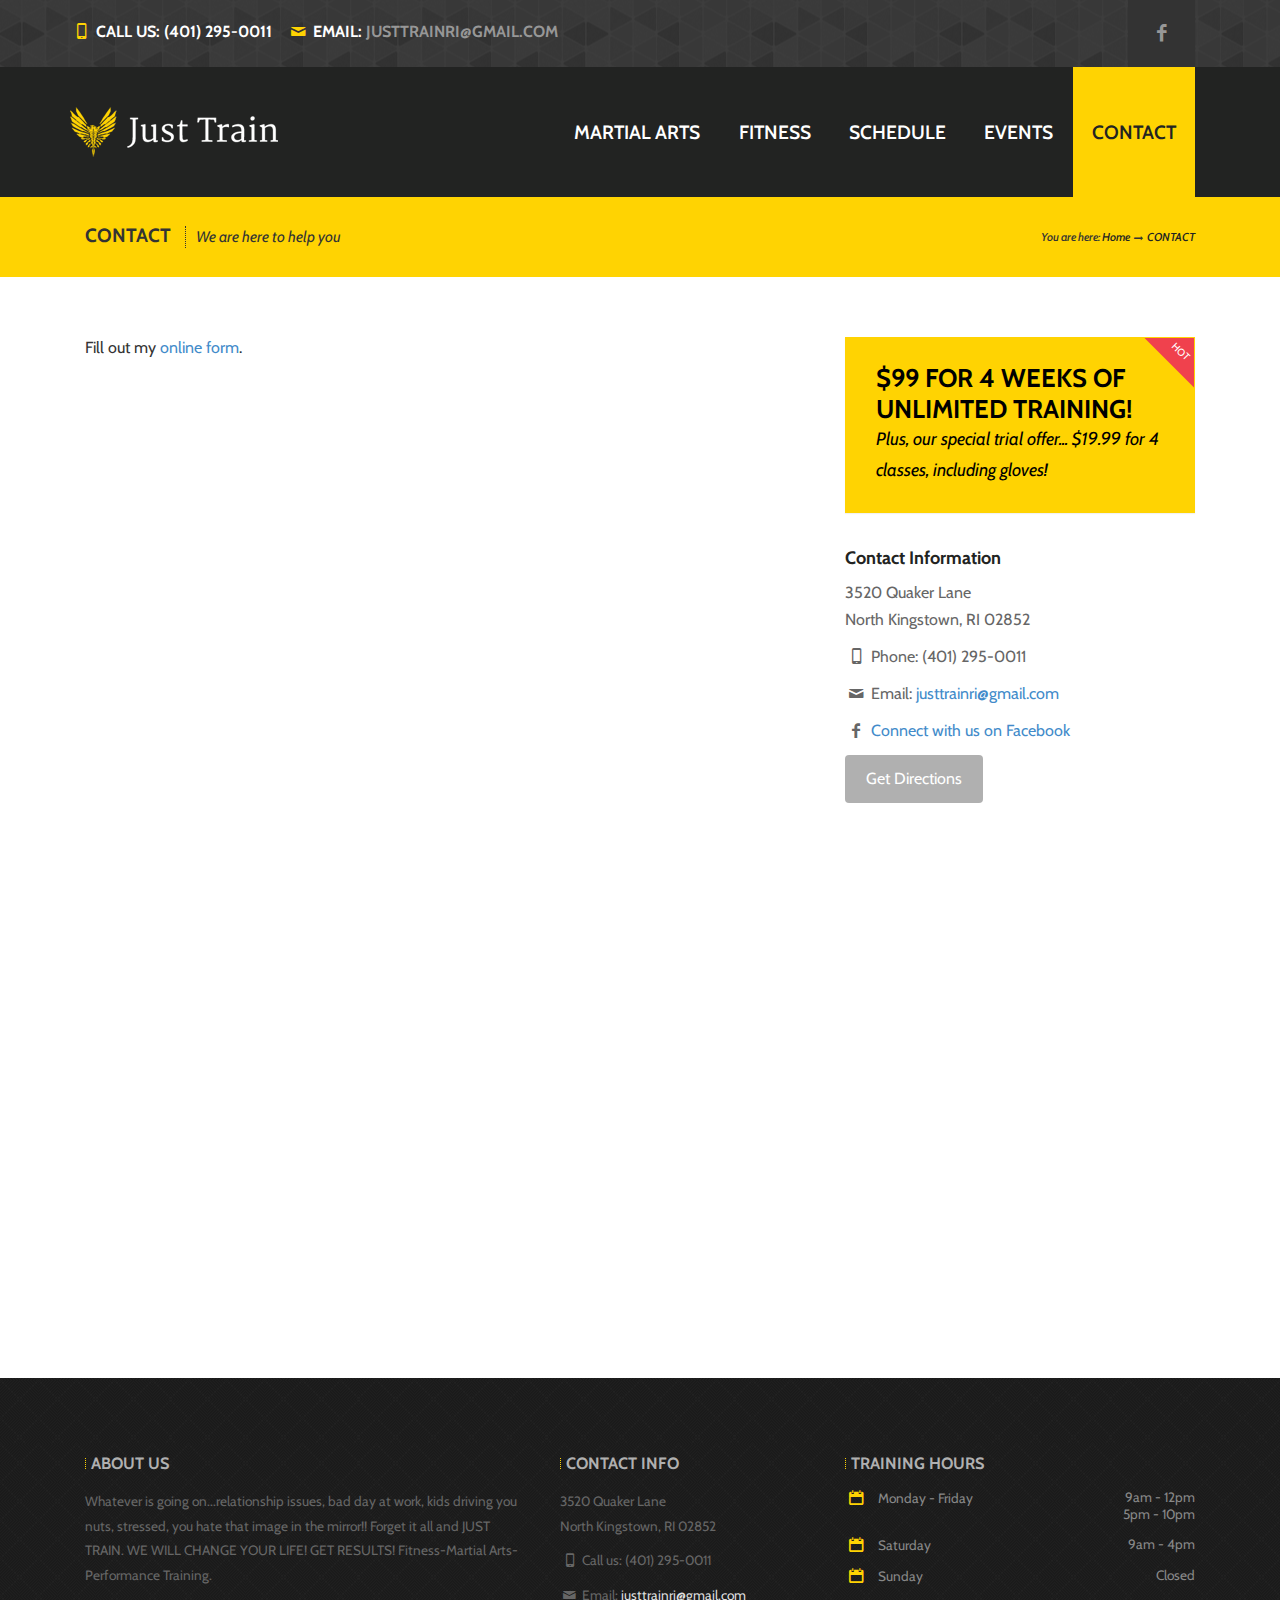
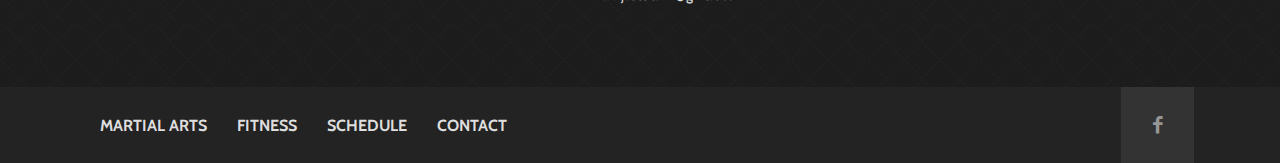
==== commit 2f0ee9f3: "Events page & content updates" ====
--- a/contact.html
+++ b/contact.html
@@ -5,7 +5,7 @@
 	<meta charset="utf-8">
 	
 	<!-- Page Title -->
-	<title>Contact - Fitness Sport Center HTML</title>
+	<title>Contact - Just Train</title>
 
 	<!-- Responsive Metatag -->
 	<meta name="viewport" content="width=device-width, initial-scale=1, maximum-scale=1" />
@@ -96,6 +96,7 @@
 					</li>
 					-->					
 					<li><a href="schedule.html">Schedule</a></li>
+					<li><a href="events.html">Events</a></li>
 					<li class="active"><a href="contact.html">Contact</a></li>
 				</ul>
 			</div><!-- /.navbar-collapse -->
@@ -158,7 +159,7 @@
 						<div class="panel panel-yellow">
 						     <div class="panel-heading">
 						     	$99 FOR 4 WEEKS OF UNLIMITED TRAINING!
-						     	<span>Plus, our special Holiday trial offer! Our $19.99 trial offer is reduced to $14.99 and still includes free gloves!</span>
+						     	<span>Plus, our special trial offer... $19.99 for 4 classes, including gloves!</span>
 						     	<div class="corner">
 						     		<div class="ribbon hot">Hot</div>
 						     	</div>
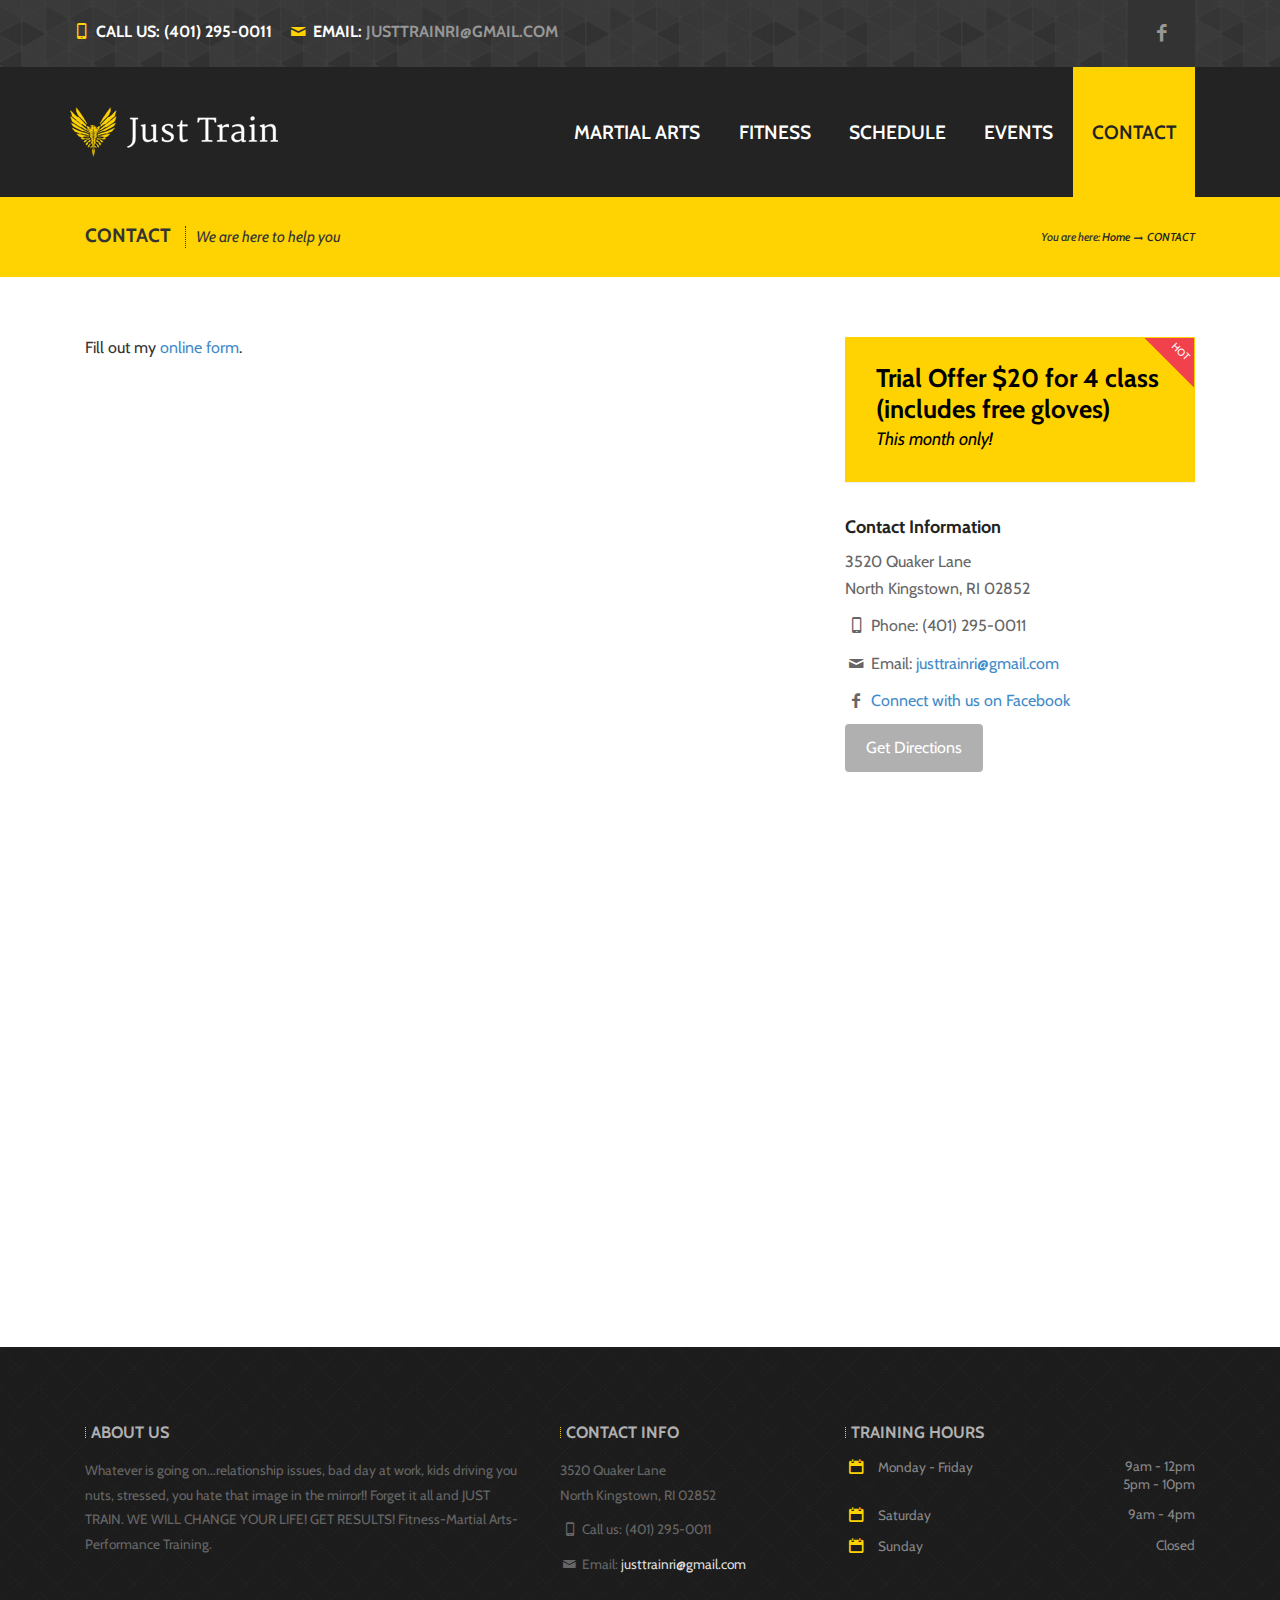
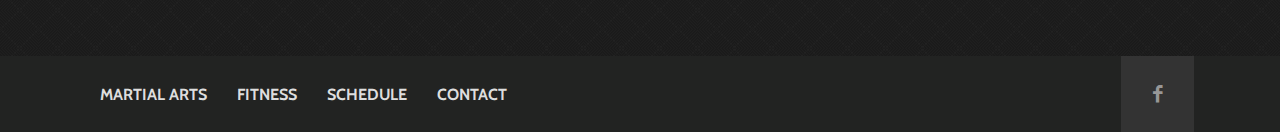
==== commit c4dc842a: "March special offers" ====
--- a/contact.html
+++ b/contact.html
@@ -158,8 +158,8 @@
 					<div class="col-sm-6 col-md-4 col-contact">
 						<div class="panel panel-yellow">
 						     <div class="panel-heading">
-						     	$99 FOR 4 WEEKS OF UNLIMITED TRAINING!
-						     	<span>Plus, our special trial offer... $19.99 for 4 classes, including gloves!</span>
+						     	Trial Offer $20 for 4 class (includes free gloves)
+						     	<span>This month only!</span>
 						     	<div class="corner">
 						     		<div class="ribbon hot">Hot</div>
 						     	</div>
